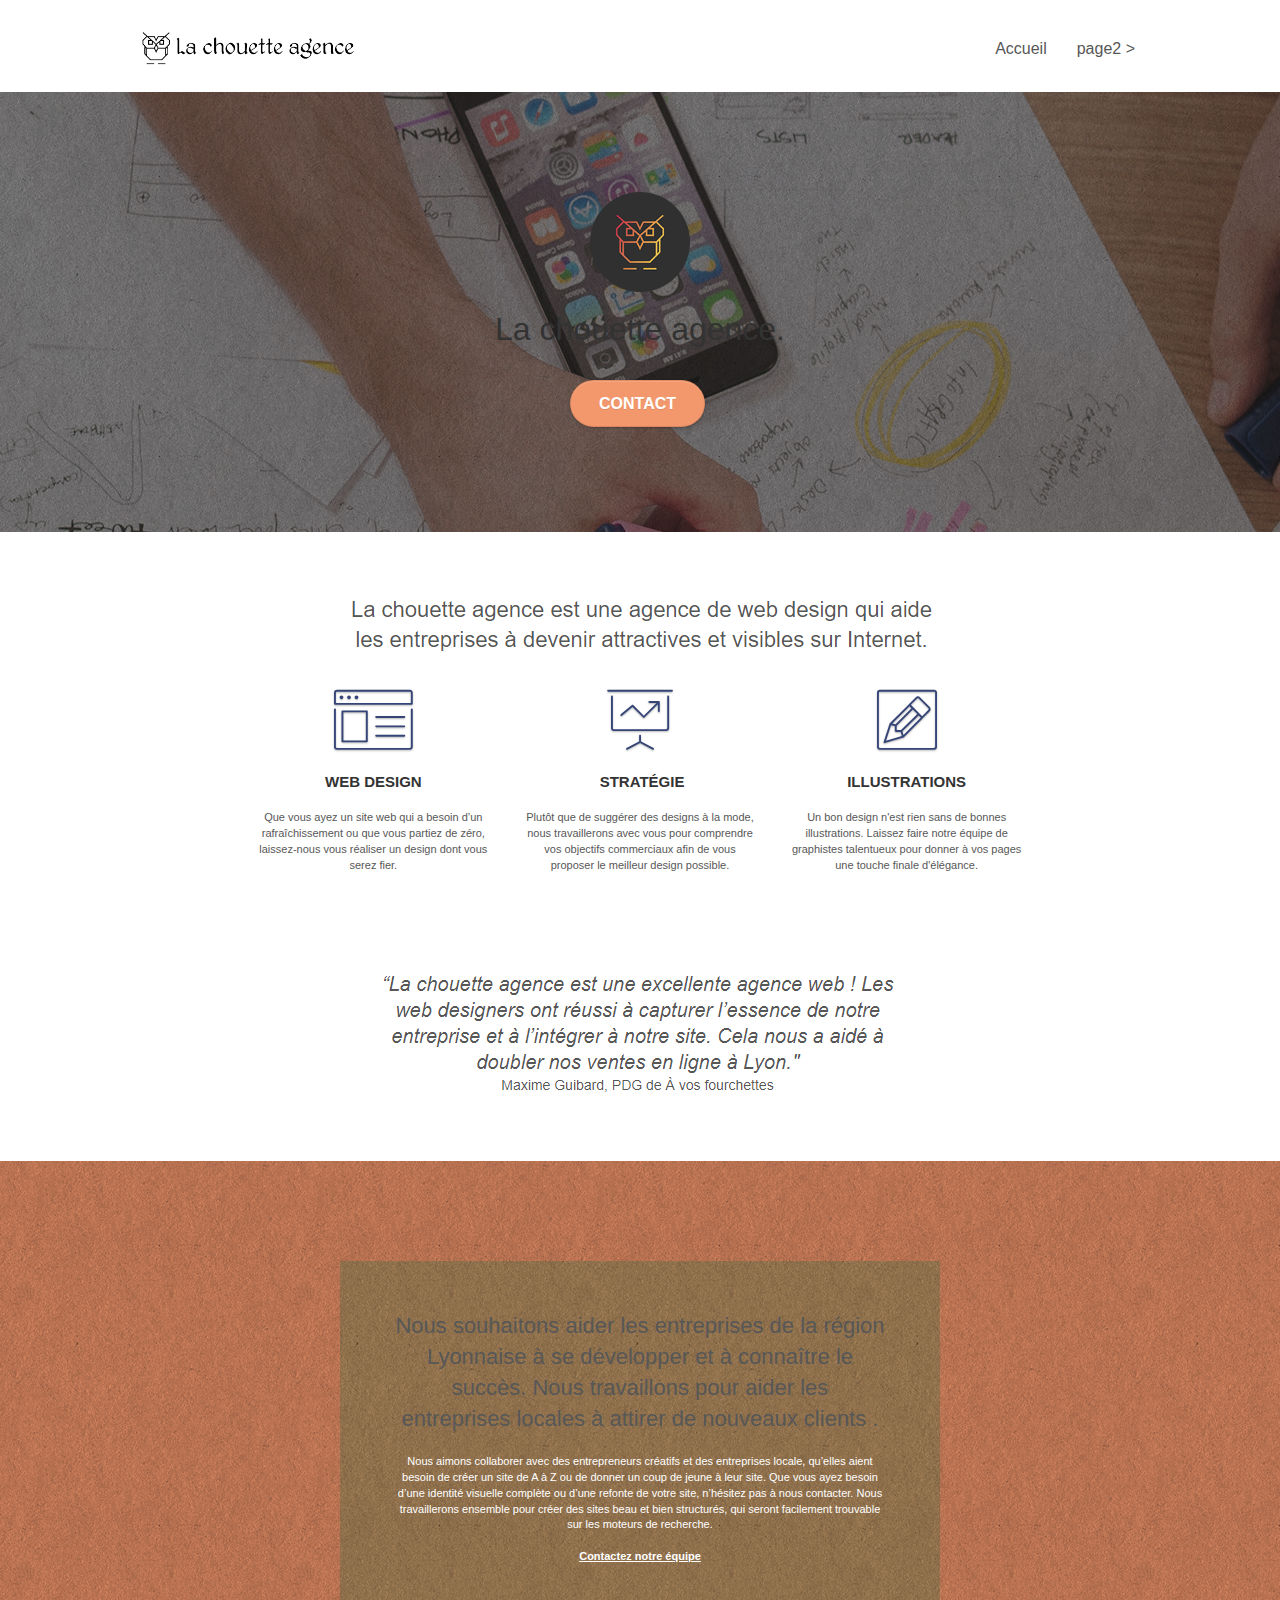
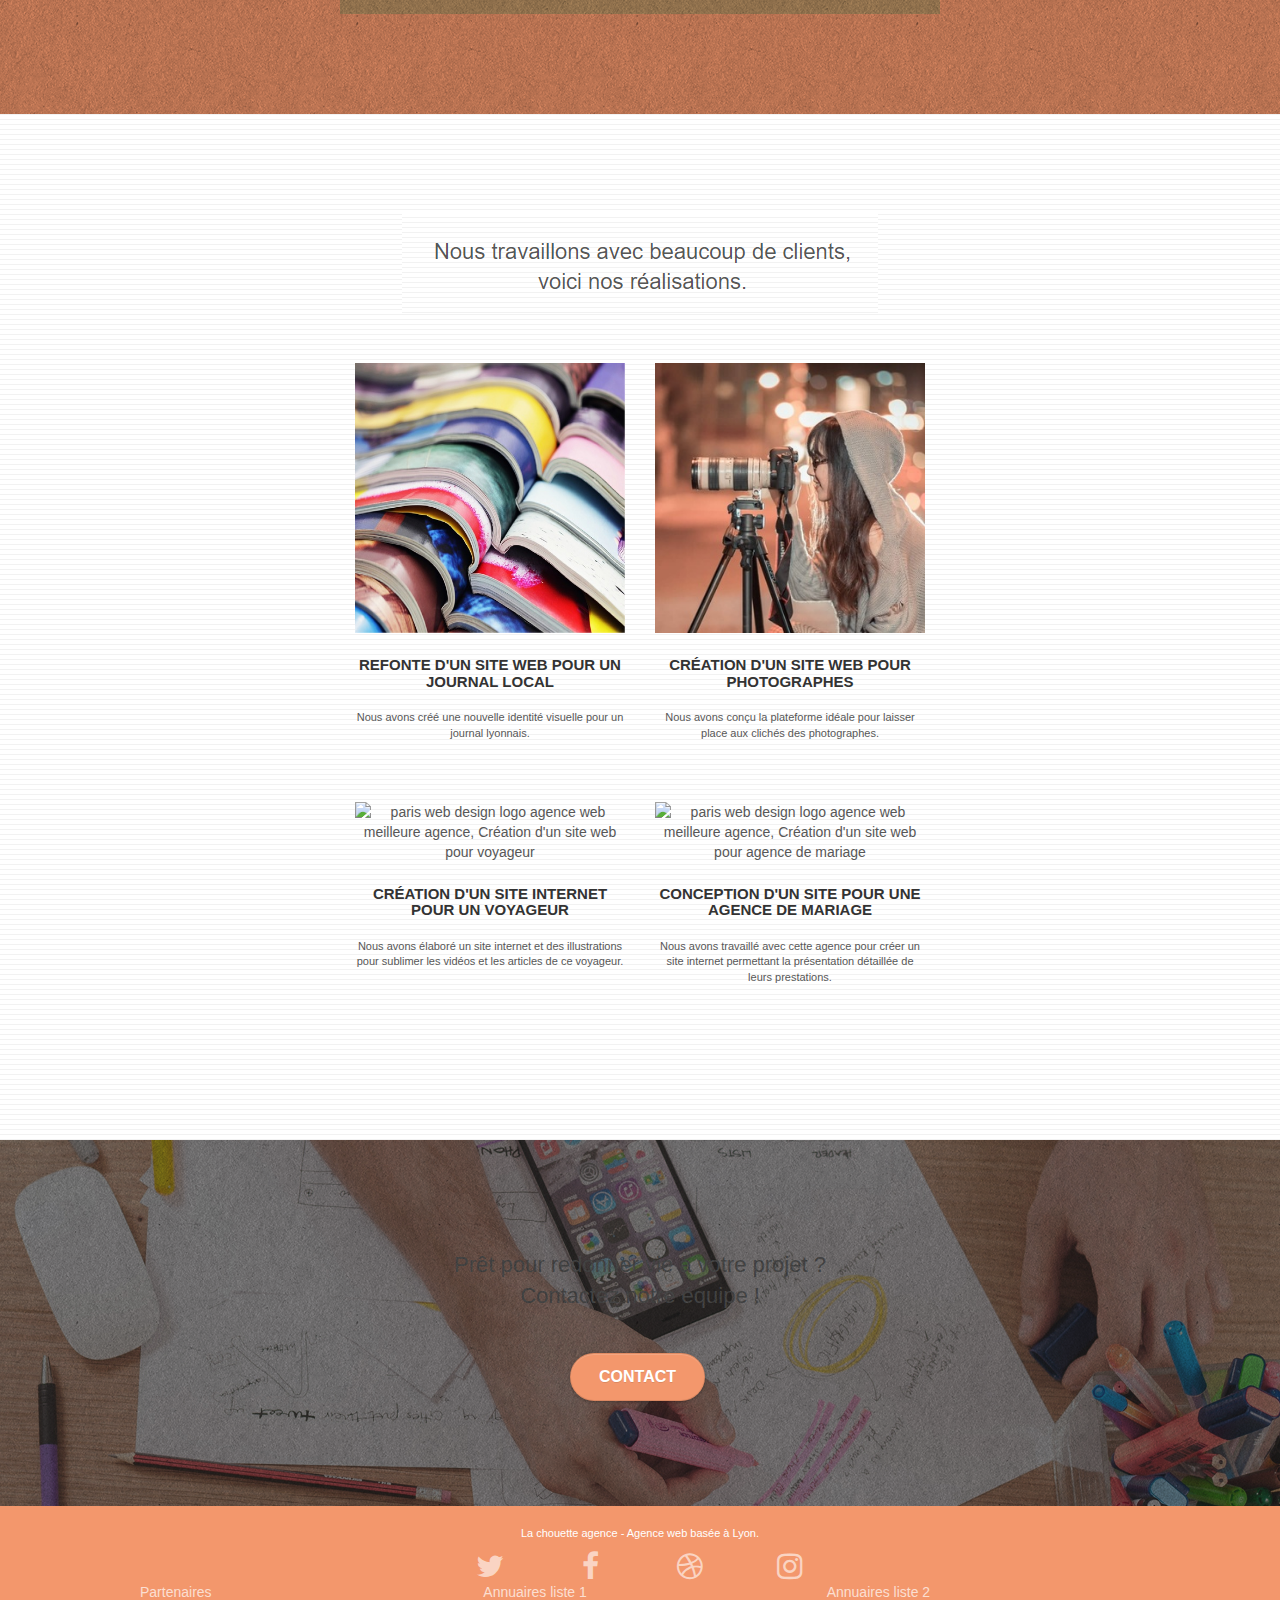
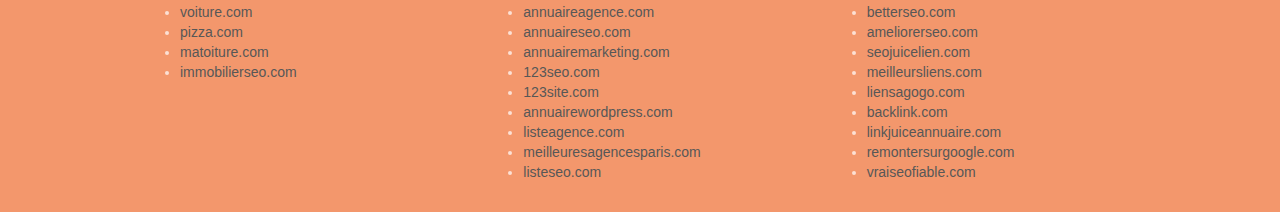
==== index.html @ 6f957371 "Renom. img portfolio" ====
<!DOCTYPE html>
<html lang="fr">
  <head>
    <meta charset="utf-8" />
    <meta name="description" content="" />
    <meta
      name="viewport"
      content="width=device-width, initial-scale=1.0, viewport-fit=cover"
    />
    <link rel="shortcut icon" type="image/png" href="favicon.jpg" />

    <link rel="stylesheet" type="text/css" href="./css/bootstrap.css" />
    <link rel="stylesheet" type="text/css" href="style.css" />
    <link rel="stylesheet" type="text/css" href="./css/font-awesome.css" />
    <link rel="stylesheet" type="text/css" href="./css/et-line.css" />

    <script src="./js/jquery-2.1.0.js"></script>
    <script src="./js/bootstrap.js"></script>
    <script src="./js/blocs.js"></script>
    <script src="./js/jquery.touchSwipe.js" defer></script>
    <script src="./js/gmaps.js"></script>

    <title>.</title>

    <!-- Analytics -->

    <!-- Analytics END -->
  </head>
  <body>
    <!-- Principal conteneur -->
    <div class="page-container">
      <!-- bloc-0 -->
      <div class="bloc bgc-white l-bloc" id="bloc-0">
        <div class="container bloc-sm">
          <nav class="navbar row">
            <div class="navbar-header">
              <a class="navbar-brand" href="index.html"
                ><img
                  src="img/la-chouette-agence.png"
                  alt="paris web design logo agence web meilleure agence"
                  height="40"
              /></a>
              <button
                id="nav-toggle"
                type="button"
                class="ui-navbar-toggle navbar-toggle"
                data-toggle="collapse"
                data-target=".navbar-1"
              >
                <span class="sr-only">Toggle navigation</span
                ><span class="icon-bar"></span><span class="icon-bar"></span
                ><span class="icon-bar"></span>
              </button>
            </div>
            <div class="collapse navbar-collapse navbar-1 special-dropdown-nav">
              <ul class="site-navigation nav navbar-nav">
                <li>
                  <a href="index.html">Accueil</a>
                </li>
                <li></li>
                <li>
                  <a href="page2.html">page2 &gt;</a>
                </li>
              </ul>
            </div>
          </nav>
        </div>
      </div>
      <!-- bloc-0 END -->

      <!-- bloc-1-presentation -->
      <div
        class="bloc bgc-dark-slate-blue bg-banniere d-bloc bg-t-edge bloc-bg-texture texture-paper b-parallax"
        id="bloc-1-hero"
      >
        <div class="container bloc-lg">
          <div class="row tight-width-whitespace">
            <div class="col-sm-12">
              <img
                src="img/logo.png"
                class="center-block image-resize-mode"
                width="100"
                alt="La chouette agence, agence web paris, création logo paris"
              />
              <h1 class="text-center hero-bloc-text tc-white">
                La chouette agence.
              </h1>
              <div class="text-center">
                <a
                  href="page2.html"
                  class="btn btn-lg btn-clean btn-rd cta-hero btn-atomic-tangerine"
                  id="cta-hero"
                  >Contact</a
                >
              </div>
            </div>
          </div>
        </div>
      </div>
      <!-- bloc-1-presentation END -->

      <!-- bloc-2-services -->
      <div class="bloc bgc-white l-bloc" id="bloc-2-services">
        <div class="container bloc-md">
          <div class="row">
            <div class="col-sm-12 text-center">
              <img
                alt="agence web, agence web paris, web design paris, stratégie web"
                src="img/title.png"
              />
            </div>
          </div>
          <div class="row voffset-lg med-width-whitespace">
            <div class="col-sm-4">
              <div class="text-center">
                <span
                  class="et-icon-browser sm-shadow icon-dark-slate-blue icons icon-lg"
                ></span>
              </div>
              <h3 class="mg-md text-center">Web design</h3>
              <p class="text-center">
                Que vous ayez un site web qui a besoin d&rsquo;un
                rafraîchissement ou que vous partiez de zéro, laissez-nous vous
                réaliser un design dont vous serez fier.
              </p>
            </div>
            <div class="col-sm-4">
              <div class="text-center">
                <span
                  class="et-icon-presentation sm-shadow icon-dark-slate-blue icons icon-lg"
                ></span>
              </div>
              <h3 class="mg-md text-center">&nbsp;Stratégie</h3>
              <p class="text-center">
                Plutôt que de suggérer des designs à la mode, nous travaillerons
                avec vous pour comprendre vos objectifs commerciaux afin de vous
                proposer le meilleur design possible.<br />
              </p>
            </div>
            <div class="col-sm-4">
              <div class="text-center">
                <span
                  class="et-icon-edit sm-shadow icon-dark-slate-blue icons icon-lg"
                ></span>
              </div>
              <h3 class="mg-md text-center">Illustrations</h3>
              <p class="text-center">
                Un bon design n'est rien sans de bonnes illustrations. Laissez
                faire notre équipe de graphistes talentueux pour donner à vos
                pages une touche finale d'élégance.
              </p>
            </div>
          </div>
          <div class="row voffset-lg voffset">
            <div class="col-xs-12 col-md-8 col-md-offset-2 text-center">
              <img
                alt="agence web, agence web paris, web design paris, stratégie web"
                src="img/citation.png"
              />
            </div>
          </div>
        </div>
      </div>
      <!-- bloc-2-services END -->

      <!-- bloc-3-what-i-do -->
      <div
        class="bloc tc-white bgc-atomic-tangerine bg-presentation d-bloc bloc-bg-texture texture-paper b-parallax"
        id="bloc-3-what-i-do"
      >
        <div class="container bloc-lg">
          <div class="row tight-width-whitespace black-background">
            <div class="col-sm-12">
              <h2 class="mg-md text-center tc-white">
                Nous souhaitons aider les entreprises de la région Lyonnaise à
                se développer et à connaître le succès. Nous travaillons pour
                aider les entreprises locales à attirer de nouveaux clients .<br />
              </h2>
              <p class="text-center white">
                Nous aimons collaborer avec des entrepreneurs créatifs et des
                entreprises locale, qu’elles aient besoin de créer un site de A
                à Z ou de donner un coup de jeune à leur site. Que vous ayez
                besoin d’une identité visuelle complète ou d’une refonte de
                votre site, n’hésitez pas à nous contacter. Nous travaillerons
                ensemble pour créer des sites beau et bien structurés, qui
                seront facilement trouvable sur les moteurs de recherche.
                <br /><br /><a class="ltc-white bold-link" href="page2.html"
                  >Contactez notre équipe</a
                ><br />
              </p>
            </div>
          </div>
        </div>
      </div>
      <!-- bloc-3-what-i-do END -->

      <!-- bloc-4-portfolio -->
      <div
        class="bloc bgc-white bg-lines-h2-bg bg-repeat l-bloc"
        id="bloc-4-portfolio"
      >
        <div class="container bloc-lg">
          <div class="row">
            <div class="col-sm-12 text-center">
              <img
                alt="agence web, agence web paris, web design paris, stratégie web"
                src="img/title2.png"
              />
            </div>
          </div>
          <div class="row tight-width-whitespace portfolio-row">
            <div class="col-sm-6">
              <a
                href="#"
                data-lightbox="img/1.jpg"
                data-gallery-id="gallery-1"
                data-caption="Refonte d'un site web pour un journal local"
                data-frame="snapshot-lb"
                ><img
                  src="img/1.jpg"
                  alt="paris web design logo agence web meilleure agence et refonte site web journal"
                  class="img-responsive portfolio-thumb"
              /></a>
              <h3 class="mg-md text-center">
                Refonte d'un site web pour un journal local
              </h3>
              <p class="text-center">
                Nous avons créé une nouvelle identité visuelle pour un journal
                lyonnais.
              </p>
            </div>
            <div class="col-sm-6">
              <a
                href="#"
                data-lightbox="img/2.jpg"
                data-gallery-id="gallery-1"
                data-caption="Création d'un site web pour photographes"
                data-frame="snapshot-lb"
                ><img
                  src="img/2.jpg"
                  class="img-responsive portfolio-thumb"
                  alt="paris web design logo agence web meilleure agence, Création d'un site web pour photographes"
              /></a>
              <h3 class="mg-md text-center">
                Création d'un site web pour photographes
              </h3>
              <p class="text-center">
                Nous avons conçu la plateforme idéale pour laisser place aux
                clichés des photographes.
              </p>
            </div>
          </div>
          <div class="row tight-width-whitespace portfolio-row">
            <div class="col-sm-6">
              <a
                href="#"
                data-lightbox="img/3.png"
                data-gallery-id="gallery-1"
                data-caption="Création d'un site internet pour un voyageur"
                data-frame="snapshot-lb"
                ><img
                  src="img/3.bmp"
                  class="img-responsive portfolio-thumb"
                  alt="paris web design logo agence web meilleure agence, Création d'un site web pour voyageur"
              /></a>
              <h3 class="mg-md text-center">
                Création d'un site internet pour un voyageur
              </h3>
              <p class="text-center">
                Nous avons élaboré un site internet et des illustrations pour
                sublimer les vidéos et les articles de ce voyageur.
              </p>
            </div>
            <div class="col-sm-6">
              <a
                href="#"
                data-lightbox="img/4.png"
                data-gallery-id="gallery-1"
                data-caption="Conception d'un site pour une agence de mariage"
                data-frame="snapshot-lb"
                ><img
                  src="img/4.bmp"
                  class="img-responsive portfolio-thumb"
                  alt="paris web design logo agence web meilleure agence, Création d'un site web pour agence de mariage"
              /></a>
              <h3 class="mg-md text-center">
                Conception d'un site pour une agence de mariage
              </h3>
              <p class="text-center">
                Nous avons travaillé avec cette agence pour créer un site
                internet permettant la présentation détaillée de leurs
                prestations.
              </p>
            </div>
          </div>
        </div>
      </div>
      <!-- bloc-4-portfolio END -->

      <!-- bloc-5-cta -->
      <div
        class="bloc bgc-dark-slate-blue bg-banniere d-bloc bloc-bg-texture texture-paper"
        id="bloc-5-cta"
      >
        <div class="container bloc-lg">
          <div class="row">
            <h2 class="mg-md text-center tc-white">
              Prêt pour redonner vie à votre projet ?<br />Contactez notre
              équipe !
            </h2>
            <div class="col-sm-12 text-center">
              <a
                href="page2.html"
                class="btn btn-atomic-tangerine btn-clean btn-rd btn-lg cta-hero"
                >Contact</a
              >
            </div>
          </div>
        </div>
      </div>
      <!-- bloc-5-cta END -->

      <!-- Footer - bloc-8 -->
      <div class="bloc bgc-atomic-tangerine d-bloc" id="bloc-8">
        <div class="container bloc-sm">
          <div class="row">
            <div class="col-sm-12">
              <p class="text-center white">
                La chouette agence - Agence web basée à Lyon.<br />
              </p>
              <div class="row row-no-gutters social">
                <div class="col-sm-3">
                  <div class="text-center">
                    <a class="social" href="index.html"
                      ><span class="fa fa-twitter icon-md"></span
                    ></a>
                  </div>
                </div>
                <div class="col-sm-3">
                  <div class="text-center">
                    <a class="social" href="index.html"
                      ><span class="fa fa-facebook icon-md"></span
                    ></a>
                  </div>
                </div>
                <div class="col-sm-3">
                  <div class="text-center">
                    <a class="social" href="index.html"
                      ><span class="fa fa-dribbble icon-md"></span
                    ></a>
                  </div>
                </div>
                <div class="col-sm-3">
                  <div class="text-center">
                    <a class="social" href="index.html"
                      ><span class="fa fa-instagram icon-md"></span
                    ></a>
                  </div>
                </div>
              </div>
              <div class="row">
                <div class="col-sm-4">
                  Partenaires
                  <ul>
                    <li><a href="voiture.com">voiture.com</a></li>
                    <li><a href="pizza.com">pizza.com</a></li>
                    <li><a href="matoiture.com">matoiture.com</a></li>
                    <li><a href="immobilierseo.com">immobilierseo.com</a></li>
                  </ul>
                </div>
                <div class="col-sm-4">
                  Annuaires liste 1
                  <ul>
                    <li><a href="annuaireagence.com">annuaireagence.com</a></li>
                    <li><a href="annuaireseo.com">annuaireseo.com</a></li>
                    <li>
                      <a href="annuairemarketing.com">annuairemarketing.com</a>
                    </li>
                    <li><a href="123seoture.com">123seo.com</a></li>
                    <li><a href="123site.com">123site.com</a></li>
                    <li>
                      <a href="annuairewordpress.com">annuairewordpress.com</a>
                    </li>
                    <li><a href="listeagence.com">listeagence.com</a></li>
                    <li>
                      <a href="meilleuresagencesparis.com"
                        >meilleuresagencesparis.com</a
                      >
                    </li>
                    <li><a href="listeseo.com">listeseo.com</a></li>
                  </ul>
                </div>
                <div class="col-sm-4">
                  Annuaires liste 2
                  <ul>
                    <li><a href="betterseo.com">betterseo.com</a></li>
                    <li><a href="ameliorerseo.com">ameliorerseo.com</a></li>
                    <li><a href="seojuicelien.com">seojuicelien.com</a></li>
                    <li><a href="meilleursliens.com">meilleursliens.com</a></li>
                    <li><a href="liensagogo.com">liensagogo.com</a></li>
                    <li><a href="backlink.com">backlink.com</a></li>
                    <li>
                      <a href="linkjuiceannuaire.com">linkjuiceannuaire.com</a>
                    </li>
                    <li>
                      <a href="remontersurgoogle.com">remontersurgoogle.com</a>
                    </li>
                    <li><a href="vraiseofiable.com">vraiseofiable.com</a></li>
                  </ul>
                </div>
              </div>
            </div>
          </div>
        </div>
      </div>
      <!-- Footer - bloc-8 END -->
    </div>
    <!-- Principal conteneur END -->
  </body>
</html>
---- style.css ----
body {
  margin: 0;
  padding: 0;
  background: #fff;
  overflow-x: hidden;
  -webkit-font-smoothing: antialiased;
  -moz-osx-font-smoothing: grayscale;
}

a,
button {
  transition: all 0.3s ease-in-out;
  outline: none !important;
}

a:hover {
  text-decoration: none;
  cursor: pointer;
}

#page-loading-blocs-notifaction {
  position: fixed;
  top: 0;
  bottom: 0;
  width: 100%;
  z-index: 100000;
  background: #ffffff url("img/pageload-spinner.gif") no-repeat center center;
}

.bloc {
  width: 100%;
  clear: both;
  background: 50% 50% no-repeat;
  padding: 0 50px;
  -webkit-background-size: cover;
  -moz-background-size: cover;
  -o-background-size: cover;
  background-size: cover;
  position: relative;
}

.bloc .container {
  padding-left: 0;
  padding-right: 0;
}

.bloc-lg {
  padding: 100px 50px;
}

.bloc-md {
  padding: 50px;
}

.bloc-sm {
  padding: 20px 50px;
}

.bg-center,
.bg-l-edge,
.bg-r-edge,
.bg-t-edge,
.bg-b-edge,
.bg-tl-edge,
.bg-bl-edge,
.bg-tr-edge,
.bg-br-edge,
.bg-repeat {
  -webkit-background-size: auto !important;
  -moz-background-size: auto !important;
  -o-background-size: auto !important;
  background-size: auto !important;
}

.bg-repeat {
  background: repeat;
}

.bg-t-edge {
  background: top no-repeat;
}

.bloc-bg-texture::before {
  content: "";
  background-size: 2px 2px;
  position: absolute;
  top: 0;
  bottom: 0;
  left: 0;
  right: 0;
}

.texture-paper::before {
  background: url("img/texture-paper.png");
  background-size: 280px 280px;
}

.b-parallax {
  background-attachment: fixed;
}

.d-bloc {
  color: rgba(255, 255, 255, 0.7);
}

.d-bloc button:hover {
  color: rgba(255, 255, 255, 0.9);
}

.d-bloc .icon-round,
.d-bloc .icon-square,
.d-bloc .icon-rounded,
.d-bloc .icon-semi-rounded-a,
.d-bloc .icon-semi-rounded-b {
  border-color: rgba(255, 255, 255, 0.9);
}

.d-bloc .divider-h span {
  border-color: rgba(255, 255, 255, 0.2);
}

.d-bloc .a-btn,
.d-bloc .navbar a,
.d-bloc .navbar-brand,
.d-bloc a .icon-sm,
.d-bloc a .icon-md,
.d-bloc a .icon-lg,
.d-bloc a .icon-xl,
.d-bloc h1 a,
.d-bloc h2 a,
.d-bloc h3 a,
.d-bloc h4 a,
.d-bloc h5 a,
.d-bloc h6 a,
.d-bloc p a {
  color: rgba(255, 255, 255, 0.6);
}

.d-bloc .a-btn:hover,
.d-bloc .navbar a:hover,
.d-bloc .navbar-brand:hover,
.d-bloc a:hover .icon-sm,
.d-bloc a:hover .icon-md,
.d-bloc a:hover .icon-lg,
.d-bloc a:hover .icon-xl,
.d-bloc h1 a:hover,
.d-bloc h2 a:hover,
.d-bloc h3 a:hover,
.d-bloc h4 a:hover,
.d-bloc h5 a:hover,
.d-bloc h6 a:hover,
.d-bloc p a:hover {
  color: rgba(255, 255, 255, 1);
}

.d-bloc .navbar-toggle .icon-bar {
  background: rgba(255, 255, 255, 1);
}

.d-bloc .btn-wire,
.d-bloc .btn-wire:hover {
  color: rgba(255, 255, 255, 1);
  border-color: rgba(255, 255, 255, 1);
}

.d-bloc .panel {
  color: rgba(0, 0, 0, 0.5);
}

.d-bloc .panel button:hover {
  color: rgba(0, 0, 0, 0.7);
}

.d-bloc .panel icon {
  border-color: rgba(0, 0, 0, 0.7);
}

.d-bloc .panel .divider-h span {
  border-color: rgba(0, 0, 0, 0.1);
}

.d-bloc .panel .a-btn {
  color: rgba(0, 0, 0, 0.6);
}

.d-bloc .panel .a-btn:hover {
  color: rgba(0, 0, 0, 1);
}

.d-bloc .panel .btn-wire,
.d-bloc .panel .btn-wire:hover {
  color: rgba(0, 0, 0, 0.7);
  border-color: rgba(0, 0, 0, 0.3);
}

.d-bloc .panel,
.l-bloc {
  color: rgba(0, 0, 0, 0.5);
}

.d-bloc .panel button:hover,
.l-bloc button:hover {
  color: rgba(0, 0, 0, 0.7);
}

.l-bloc .icon-round,
.l-bloc .icon-square,
.l-bloc .icon-rounded,
.l-bloc .icon-semi-rounded-a,
.l-bloc .icon-semi-rounded-b {
  border-color: rgba(0, 0, 0, 0.7);
}

.d-bloc .panel .divider-h span,
.l-bloc .divider-h span {
  border-color: rgba(0, 0, 0, 0.1);
}

.d-bloc .panel .a-btn,
.l-bloc .a-btn,
.l-bloc .navbar a,
.l-bloc .navbar-brand,
.l-bloc a .icon-sm,
.l-bloc a .icon-md,
.l-bloc a .icon-lg,
.l-bloc a .icon-xl,
.l-bloc h1 a,
.l-bloc h2 a,
.l-bloc h3 a,
.l-bloc h4 a,
.l-bloc h5 a,
.l-bloc h6 a,
.l-bloc p a {
  color: rgba(0, 0, 0, 0.6);
}

.d-bloc .panel .a-btn:hover,
.l-bloc .a-btn:hover,
.l-bloc .navbar a:hover,
.l-bloc .navbar-brand:hover,
.l-bloc a:hover .icon-sm,
.l-bloc a:hover .icon-md,
.l-bloc a:hover .icon-lg,
.l-bloc a:hover .icon-xl,
.l-bloc h1 a:hover,
.l-bloc h2 a:hover,
.l-bloc h3 a:hover,
.l-bloc h4 a:hover,
.l-bloc h5 a:hover,
.l-bloc h6 a:hover,
.l-bloc p a:hover {
  color: rgba(0, 0, 0, 1);
}

.l-bloc .navbar-toggle .icon-bar {
  color: rgba(0, 0, 0, 0.6);
}

.d-bloc .panel .btn-wire,
.d-bloc .panel .btn-wire:hover,
.l-bloc .btn-wire,
.l-bloc .btn-wire:hover {
  color: rgba(0, 0, 0, 0.7);
  border-color: rgba(0, 0, 0, 0.3);
}

.voffset {
  margin-top: 30px;
}

.voffset-lg {
  margin-top: 80px;
}

.row-no-gutters {
  margin-right: 0;
  margin-left: 0;
}

.row.row-no-gutters > [class^="col-"],
.row.row-no-gutters > [class*=" col-"] {
  padding-right: 0;
  padding-left: 0;
}

#bloc-1-hero h1 {
  font-size: 32px;
}

.navbar {
  margin-bottom: 0;
  z-index: 1;
}

.navbar-brand {
  height: auto;
  padding: 3px 15px;
  font-size: 25px;
  font-weight: normal;
  font-weight: 600;
  line-height: 44px;
}

.navbar-brand img {
  max-height: 200px;
  margin: 0 5px 0 0;
  display: inline;
}

.navbar-brand img[src$="svg"] {
  min-width: 100px;
}

.nav-center .navbar-brand img {
  margin: 0;
}

.navbar .nav {
  padding-top: 2px;
  margin-right: -16px;
  float: right;
  z-index: 1;
}

.nav > li {
  float: left;
  margin-top: 4px;
  font-size: 16px;
}

.navbar-nav .open .dropdown-menu > li > a {
  text-align: inherit;
}

.nav > li a:hover,
.nav > li a:focus {
  background: transparent;
}

.navbar-toggle {
  margin: 10px 10px 0 0;
  border: 0px;
}

.navbar-toggle:hover {
  background: transparent !important;
}

.navbar-toggle .icon-bar {
  background-color: rgba(0, 0, 0, 0.5);
  width: 26px;
}

.nav-invert .navbar .nav {
  float: left;
}

.nav-invert .navbar-header,
.nav-invert .navbar-brand {
  float: right;
  position: relative;
  z-index: 2;
}

@media (min-width: 768px) {
  .site-navigation {
    position: absolute;
    top: 50%;
    right: 20px;
    transform: translate(0, -50%);
    -webkit-transform: translateY(-50%);
  }
  .nav > li .dropdown-menu a,
  .nav > li .dropdown-menu a:hover {
    color: #484848;
  }
  .nav-invert .site-navigation {
    left: 0;
    right: 0;
  }
  .nav-center {
    text-align: center;
  }
  .nav-center .navbar-header {
    width: 100%;
  }
  .nav-center .navbar-header,
  .nav-center .navbar-brand,
  .nav-center .nav > li {
    float: none;
    display: inline-block;
  }
  .nav-center .site-navigation {
    position: relative;
    width: 100%;
    right: 0;
    margin-right: 0px;
    margin-top: 20px;
  }
  .nav-center.mini-nav .navbar-toggle {
    float: none;
    margin: 10px auto 0;
  }
}

.nav > li > .dropdown a {
  background: none !important;
  display: block;
  padding: 14px 15px;
}

nav .caret {
  margin: 0 5px;
}

.dropdown-menu .dropdown-menu {
  top: -8px;
  left: 100%;
}

.dropdown-menu .dropmenu-flow-right {
  top: 100%;
  left: 0;
  margin-left: -1px;
  border-top-left-radius: 0;
  border-top-right-radius: 0;
}

.dropdown-menu .dropdown span {
  border: 4px solid black;
  border-top-color: transparent;
  border-right-color: transparent;
  border-bottom-color: transparent;
  margin: 6px -5px 0 0 !important;
  float: right;
}

.mg-md {
  margin-top: 10px;
  margin-bottom: 20px;
}

.mg-lg {
  margin-top: 10px;
  margin-bottom: 40px;
}

.btn {
  margin: 0 5px 5px 0;
}

.btn.pull-right {
  margin: 0 0 5px 5px;
}

.btn-d,
.btn-d:hover,
.btn-d:focus {
  color: #fff;
  background: rgba(0, 0, 0, 0.3);
}

button {
  outline: none !important;
}

.btn-rd {
  border-radius: 40px;
}

.btn-clean {
  border: 1px solid rgba(0, 0, 0, 0.08);
  border-bottom-color: rgba(0, 0, 0, 0.1);
  text-shadow: 0 1px 0 rgba(0, 0, 1, 0.1);
  box-shadow: 0 1px 3px rgba(0, 0, 1, 0.25),
    inset 0 1px 0 0 rgba(255, 255, 255, 0.15);
}

.icon-md {
  font-size: 30px !important;
}

.icon-lg {
  font-size: 60px !important;
}

.sm-shadow {
  text-shadow: 0 1px 2px rgba(0, 0, 0, 0.3);
}

.panel-sq,
.panel-sq .panel-heading,
.panel-sq .panel-footer {
  border-radius: 0;
}

.panel-rd {
  border-radius: 30px;
}

.panel-rd .panel-heading {
  border-radius: 29px 29px 0 0;
}

.panel-rd .panel-footer {
  border-radius: 0 0 29px 29px;
}

.form-control {
  border-color: rgba(0, 0, 0, 0.1);
  box-shadow: none;
}

.scrollToTop {
  width: 40px;
  height: 40px;
  position: fixed;
  bottom: 20px;
  right: 20px;
  opacity: 0;
  z-index: 500;
  transition: all 0.3s ease-in-out;
}

.scrollToTop span {
  margin-top: 6px;
}

.showScrollTop {
  font-size: 14px;
  opacity: 1;
}

a[data-lightbox] {
  position: relative;
  display: block;
  text-align: center;
}

a[data-lightbox]:hover::before {
  content: "+";
  font-family: "HelveticaNeue-Light", "Helvetica Neue Light", "Helvetica Neue",
    Helvetica, Arial;
  font-size: 32px;
  width: 50px;
  height: 50px;
  margin-left: -25px;
  border-radius: 50%;
  background: rgba(0, 0, 0, 0.6);
  color: #fff;
  font-weight: 100;
  z-index: 1;
  position: absolute;
  top: 50%;
  transform: translateY(-50%);
  -webkit-transform: translateY(-50%);
}

a[data-lightbox]:hover img {
  opacity: 0.6;
  -webkit-animation-fill-mode: none;
  animation-fill-mode: none;
}

#lightbox-modal {
  display: flex;
  align-items: center;
}

#lightbox-modal .modal-dialog {
  width: 90%;
  max-width: 900px;
  margin: 0 auto 0;
}

#lightbox-modal .modal-dialog img {
  max-height: 90vh;
  margin: 0 auto;
}

.lightbox-caption {
  padding: 20px;
  color: #fff;
  background: rgba(0, 0, 0, 0.5);
  position: absolute;
  left: 15px;
  right: 15px;
  bottom: 5px;
}

.close-lightbox {
  color: #fff;
  font-size: 30px;
  position: absolute;
  top: 20px;
  right: 20px;
  z-index: 20;
  background: rgba(0, 0, 0, 0.5);
  border: none;
  line-height: 30px;
  padding: 0 9px 5px;
  opacity: 0.3;
}

.close-lightbox:hover,
.next-lightbox:hover,
.prev-lightbox:hover {
  opacity: 1;
  color: #fff;
}

.next-lightbox,
.prev-lightbox {
  font-size: 20px;
  color: rgba(255, 255, 255, 0.9);
  background: rgba(0, 0, 0, 0.5);
  transition: all 0.2s ease-in-out;
  position: absolute;
  top: 45%;
  z-index: 1;
  opacity: 0.4;
}

.next-lightbox {
  padding: 6px 8px 1px 13px;
  right: 25px;
}

.prev-lightbox {
  padding: 6px 13px 1px 10px;
  left: 25px;
}

.snapshot-lb .modal-body {
  padding-bottom: 45px;
}

.snapshot-lb .lightbox-caption {
  padding: 0;
  color: rgba(0, 0, 0, 0.5);
  background: none;
}

h1,
h2,
h3,
h4,
h5,
h6,
p,
label,
.btn,
a {
  font-family: "helvetica";
  font-weight: 400;
  color: #575757 !important;
}

.container {
  max-width: 1000px;
}

.hero-bloc-text {
  font-size: 38px;
}

.hero-bloc-text-sub {
  font-size: 36px;
}

.statement-bloc-text {
  line-height: 26px;
  font-style: italic;
  font-size: 20px;
  text-align: center;
  font-weight: lighter;
  max-width: 520px;
  margin: auto auto auto auto;
}

p {
  font-size: 11px;
}

.tight-width-whitespace {
  max-width: 600px;
  margin: auto auto auto auto;
}

.h1 {
  font-size: 20px;
  font-family: "Open Sans";
}

.cta-hero {
  margin-top: 22px;
  color: #ffffff !important;
  text-transform: uppercase;
  padding: 12px 28px 12px 28px;
  font-size: 16px;
  font-weight: 700;
}

.social {
  max-width: 400px;
  margin: auto auto auto auto;
}

h2 {
  font-size: 22px;
  line-height: 1.4em;
}

h3 {
  font-size: 15px;
  text-transform: uppercase;
  font-weight: 700;
  color: #333333 !important;
}

.med-width-whitespace {
  max-width: 800px;
  margin: auto auto auto auto;
  box-shadow: 0px 0px 0px #000000;
}

h1 {
  color: #333333 !important;
}

h4 {
  color: #333333 !important;
}

.icons {
  margin-bottom: 14px;
  margin-top: 24px;
}

.white {
  color: #ffffff !important;
}

.portfolio-thumb {
  margin-bottom: 24px;
}

.portfolio-row {
  margin-bottom: 44px;
  margin-top: 50px;
}

.avatar {
  box-shadow: 0px 4px 9px rgba(0, 0, 0, 0.3);
}

.black-background {
  background-color: rgba(165, 147, 99, 0.7);
  padding: 40px 40px 40px 40px;
}

.bold-link {
  font-weight: 900;
  text-decoration: underline !important;
}

.bgc-white {
  background-color: #ffffff;
}

.bgc-dark-slate-blue {
  background-color: #364577;
}

.bgc-atomic-tangerine {
  background-color: #f3976c;
}

.btn-atomic-tangerine {
  background: #f3976c;
  color: #ffffff !important;
}

.btn-atomic-tangerine:hover {
  background: #c27956 !important;
  color: #ffffff !important;
}

.ltc-white {
  color: #ffffff !important;
}

.ltc-white:hover {
  color: #cccccc !important;
}

.ltc-atomic-tangerine {
  color: #f3976c !important;
}

.ltc-atomic-tangerine:hover {
  color: #c27956 !important;
}

.icon-dark-slate-blue {
  color: #364577 !important;
  border-color: #364577 !important;
}

.bg-dots-bg {
  background-image: url("img/dots-bg.png");
}

.bg-lines-h2-bg {
  background-image: url("img/lines-h2-bg.png");
}

.bg-banniere {
  background-image: url("img/la-chouette-agence-banniere.jpg");
}

.bg-presentation {
  background-image: url("img/image-de-presentation.bmp");
}

@media (max-width: 1024px) {
  .bloc {
    padding-left: 20px;
    padding-right: 20px;
  }
  .bloc.full-width-bloc,
  .bloc-tile-2.full-width-bloc .container,
  .bloc-tile-3.full-width-bloc .container,
  .bloc-tile-4.full-width-bloc .container {
    padding-left: 0;
    padding-right: 0;
  }
}

@media (max-width: 992px) and (min-width: 768px) {
  .navbar .nav {
    max-width: 80%;
  }
  .nav-center.navbar .nav {
    max-width: 100%;
  }
}

@media only screen and (min-device-width: 768px) and (max-device-width: 1024px) and (orientation: landscape) {
  .b-parallax {
    background-attachment: scroll;
  }
}

@media only screen and (min-device-width: 1024px) and (max-device-width: 1366px) and (-webkit-min-device-pixel-ratio: 1.5) {
  .b-parallax {
    background-attachment: scroll;
  }
}

@media (max-width: 991px) {
  .container {
    width: 100%;
  }
  .b-parallax {
    background-attachment: scroll;
  }
  .page-container,
  #hero-bloc {
    overflow-x: hidden;
    position: relative;
  }
  .bloc {
    padding-left: constant(safe-area-inset-left);
    padding-right: constant(safe-area-inset-right);
  }
  .bloc-group,
  .bloc-group .bloc {
    display: block;
    width: 100%;
  }
  .bloc-fill-screen .fill-bloc-top-edge,
  .bloc-fill-screen .fill-bloc-bottom-edge {
    padding: 0 20px;
    padding-left: constant(safe-area-inset-left);
    padding-right: constant(safe-area-inset-right);
  }
}

@media (max-width: 767px) {
  .page-container {
    overflow-x: hidden;
    position: relative;
  }
  h1,
  h2,
  h3,
  h4,
  h5,
  h6,
  p,
  #disqus_thread {
    padding-left: 10px !important;
    padding-right: 10px !important;
  }
  .b-parallax {
    background-attachment: scroll;
  }
  .navbar .nav {
    padding-top: 0;
    border-top: 1px solid rgba(0, 0, 0, 0.2);
    float: none !important;
  }
  .navbar.row {
    margin-left: 0;
    margin-right: 0;
  }
  .site-navigation {
    position: inherit;
    transform: none;
    -webkit-transform: none;
    -ms-transform: none;
  }
  .nav > li {
    margin-top: 0;
    border-bottom: 1px solid rgba(0, 0, 0, 0.1);
    background: rgba(0, 0, 0, 0.05);
    text-align: left;
    padding-left: 15px;
    width: 100%;
  }
  .nav > li:hover {
    background: rgba(0, 0, 0, 0.08);
  }
  .dropdown .dropdown a .caret {
    float: none;
    margin: 5px 0 0 10px !important;
    border: 4px solid black;
    border-bottom-color: transparent;
    border-right-color: transparent;
    border-left-color: transparent;
  }
  #hero-bloc .navbar .nav {
    background: rgba(0, 0, 0, 0.8);
  }
  #hero-bloc .navbar .nav a {
    color: rgba(255, 255, 255, 0.6);
  }
  .hero {
    padding: 50px 0;
  }
  .hero-nav {
    left: -1px;
    right: -1px;
  }
  .navbar-collapse {
    padding: 0;
    overflow-x: hidden;
    -webkit-box-shadow: none;
    box-shadow: none;
  }
  .navbar-brand img {
    max-height: 40px;
    width: auto;
  }
  .nav-invert .navbar-header {
    float: none;
    width: 100%;
  }
  .nav-invert .navbar-toggle {
    float: left;
    margin-left: 10px;
  }
  .bloc {
    padding-left: 0;
    padding-right: 0;
  }
  .bloc-xxl,
  .bloc-xl,
  .bloc-lg {
    padding: 40px 0;
  }
  .bloc-sm,
  .bloc-md {
    padding-left: 0;
    padding-right: 0;
  }
  .bloc-tile-2 .container,
  .bloc-tile-3 .container,
  .bloc-tile-4 .container,
  .bloc-fill-screen .fill-bloc-top-edge,
  .bloc-fill-screen .fill-bloc-bottom-edge {
    padding-left: 0;
    padding-right: 0;
  }
  .a-block {
    padding: 0 10px;
  }
  .btn-dwn {
    display: none;
  }
  .voffset {
    margin-top: 5px;
  }
  .voffset-md {
    margin-top: 20px;
  }
  .voffset-lg {
    margin-top: 30px;
  }
  form {
    padding: 5px;
  }
  .close-lightbox {
    display: inline-block;
  }
  .blocsapp-device-iphone5 {
    background-size: 216px 425px;
    padding-top: 60px;
    width: 216px;
    height: 425px;
  }
  .blocsapp-device-iphone5 img {
    width: 180px;
    height: 320px;
  }
}

@media (max-width: 400px) {
  .bloc {
    padding-left: 0;
    padding-right: 0;
  }
}

@media (max-width: 767px) {
  .bloc-mob-center-text {
    text-align: center;
  }
}
---- css/et-line.css ----
@font-face {
    font-family: et-line;
    src: url(../fonts/et-line.eot);
    src: url(../fonts/et-line.eot?#iefix) format('embedded-opentype'), url(../fonts/et-line.woff) format('woff'), url(../fonts/et-line.ttf) format('truetype'), url(../fonts/et-line.svg#et-line) format('svg');
    font-weight: 400;
    font-style: normal
}

.et-icon-adjustments,
.et-icon-alarmclock,
.et-icon-anchor,
.et-icon-aperture,
.et-icon-attachment,
.et-icon-bargraph,
.et-icon-basket,
.et-icon-beaker,
.et-icon-bike,
.et-icon-book-open,
.et-icon-briefcase,
.et-icon-browser,
.et-icon-calendar,
.et-icon-camera,
.et-icon-caution,
.et-icon-chat,
.et-icon-circle-compass,
.et-icon-clipboard,
.et-icon-clock,
.et-icon-cloud,
.et-icon-compass,
.et-icon-desktop,
.et-icon-dial,
.et-icon-document,
.et-icon-documents,
.et-icon-download,
.et-icon-dribbble,
.et-icon-edit,
.et-icon-envelope,
.et-icon-expand,
.et-icon-facebook,
.et-icon-flag,
.et-icon-focus,
.et-icon-gears,
.et-icon-genius,
.et-icon-gift,
.et-icon-global,
.et-icon-globe,
.et-icon-googleplus,
.et-icon-grid,
.et-icon-happy,
.et-icon-hazardous,
.et-icon-heart,
.et-icon-hotairballoon,
.et-icon-hourglass,
.et-icon-key,
.et-icon-laptop,
.et-icon-layers,
.et-icon-lifesaver,
.et-icon-lightbulb,
.et-icon-linegraph,
.et-icon-linkedin,
.et-icon-lock,
.et-icon-magnifying-glass,
.et-icon-map,
.et-icon-map-pin,
.et-icon-megaphone,
.et-icon-mic,
.et-icon-mobile,
.et-icon-newspaper,
.et-icon-notebook,
.et-icon-paintbrush,
.et-icon-paperclip,
.et-icon-pencil,
.et-icon-phone,
.et-icon-picture,
.et-icon-pictures,
.et-icon-piechart,
.et-icon-presentation,
.et-icon-pricetags,
.et-icon-printer,
.et-icon-profile-female,
.et-icon-profile-male,
.et-icon-puzzle,
.et-icon-quote,
.et-icon-recycle,
.et-icon-refresh,
.et-icon-ribbon,
.et-icon-rss,
.et-icon-sad,
.et-icon-scissors,
.et-icon-scope,
.et-icon-search,
.et-icon-shield,
.et-icon-speedometer,
.et-icon-strategy,
.et-icon-streetsign,
.et-icon-tablet,
.et-icon-target,
.et-icon-telescope,
.et-icon-toolbox,
.et-icon-tools,
.et-icon-tools-2,
.et-icon-trophy,
.et-icon-tumblr,
.et-icon-twitter,
.et-icon-upload,
.et-icon-video,
.et-icon-wallet,
.et-icon-wine {
    font-family: et-line;
    speak: none;
    font-style: normal;
    font-weight: 400;
    font-variant: normal;
    text-transform: none;
    line-height: 1;
    -webkit-font-smoothing: antialiased;
    -moz-osx-font-smoothing: grayscale;
    display: inline-block
}

.et-icon-mobile:before {
    content: "\e000"
}

.et-icon-laptop:before {
    content: "\e001"
}

.et-icon-desktop:before {
    content: "\e002"
}

.et-icon-tablet:before {
    content: "\e003"
}

.et-icon-phone:before {
    content: "\e004"
}

.et-icon-document:before {
    content: "\e005"
}

.et-icon-documents:before {
    content: "\e006"
}

.et-icon-search:before {
    content: "\e007"
}

.et-icon-clipboard:before {
    content: "\e008"
}

.et-icon-newspaper:before {
    content: "\e009"
}

.et-icon-notebook:before {
    content: "\e00a"
}

.et-icon-book-open:before {
    content: "\e00b"
}

.et-icon-browser:before {
    content: "\e00c"
}

.et-icon-calendar:before {
    content: "\e00d"
}

.et-icon-presentation:before {
    content: "\e00e"
}

.et-icon-picture:before {
    content: "\e00f"
}

.et-icon-pictures:before {
    content: "\e010"
}

.et-icon-video:before {
    content: "\e011"
}

.et-icon-camera:before {
    content: "\e012"
}

.et-icon-printer:before {
    content: "\e013"
}

.et-icon-toolbox:before {
    content: "\e014"
}

.et-icon-briefcase:before {
    content: "\e015"
}

.et-icon-wallet:before {
    content: "\e016"
}

.et-icon-gift:before {
    content: "\e017"
}

.et-icon-bargraph:before {
    content: "\e018"
}

.et-icon-grid:before {
    content: "\e019"
}

.et-icon-expand:before {
    content: "\e01a"
}

.et-icon-focus:before {
    content: "\e01b"
}

.et-icon-edit:before {
    content: "\e01c"
}

.et-icon-adjustments:before {
    content: "\e01d"
}

.et-icon-ribbon:before {
    content: "\e01e"
}

.et-icon-hourglass:before {
    content: "\e01f"
}

.et-icon-lock:before {
    content: "\e020"
}

.et-icon-megaphone:before {
    content: "\e021"
}

.et-icon-shield:before {
    content: "\e022"
}

.et-icon-trophy:before {
    content: "\e023"
}

.et-icon-flag:before {
    content: "\e024"
}

.et-icon-map:before {
    content: "\e025"
}

.et-icon-puzzle:before {
    content: "\e026"
}

.et-icon-basket:before {
    content: "\e027"
}

.et-icon-envelope:before {
    content: "\e028"
}

.et-icon-streetsign:before {
    content: "\e029"
}

.et-icon-telescope:before {
    content: "\e02a"
}

.et-icon-gears:before {
    content: "\e02b"
}

.et-icon-key:before {
    content: "\e02c"
}

.et-icon-paperclip:before {
    content: "\e02d"
}

.et-icon-attachment:before {
    content: "\e02e"
}

.et-icon-pricetags:before {
    content: "\e02f"
}

.et-icon-lightbulb:before {
    content: "\e030"
}

.et-icon-layers:before {
    content: "\e031"
}

.et-icon-pencil:before {
    content: "\e032"
}

.et-icon-tools:before {
    content: "\e033"
}

.et-icon-tools-2:before {
    content: "\e034"
}

.et-icon-scissors:before {
    content: "\e035"
}

.et-icon-paintbrush:before {
    content: "\e036"
}

.et-icon-magnifying-glass:before {
    content: "\e037"
}

.et-icon-circle-compass:before {
    content: "\e038"
}

.et-icon-linegraph:before {
    content: "\e039"
}

.et-icon-mic:before {
    content: "\e03a"
}

.et-icon-strategy:before {
    content: "\e03b"
}

.et-icon-beaker:before {
    content: "\e03c"
}

.et-icon-caution:before {
    content: "\e03d"
}

.et-icon-recycle:before {
    content: "\e03e"
}

.et-icon-anchor:before {
    content: "\e03f"
}

.et-icon-profile-male:before {
    content: "\e040"
}

.et-icon-profile-female:before {
    content: "\e041"
}

.et-icon-bike:before {
    content: "\e042"
}

.et-icon-wine:before {
    content: "\e043"
}

.et-icon-hotairballoon:before {
    content: "\e044"
}

.et-icon-globe:before {
    content: "\e045"
}

.et-icon-genius:before {
    content: "\e046"
}

.et-icon-map-pin:before {
    content: "\e047"
}

.et-icon-dial:before {
    content: "\e048"
}

.et-icon-chat:before {
    content: "\e049"
}

.et-icon-heart:before {
    content: "\e04a"
}

.et-icon-cloud:before {
    content: "\e04b"
}

.et-icon-upload:before {
    content: "\e04c"
}

.et-icon-download:before {
    content: "\e04d"
}

.et-icon-target:before {
    content: "\e04e"
}

.et-icon-hazardous:before {
    content: "\e04f"
}

.et-icon-piechart:before {
    content: "\e050"
}

.et-icon-speedometer:before {
    content: "\e051"
}

.et-icon-global:before {
    content: "\e052"
}

.et-icon-compass:before {
    content: "\e053"
}

.et-icon-lifesaver:before {
    content: "\e054"
}

.et-icon-clock:before {
    content: "\e055"
}

.et-icon-aperture:before {
    content: "\e056"
}

.et-icon-quote:before {
    content: "\e057"
}

.et-icon-scope:before {
    content: "\e058"
}

.et-icon-alarmclock:before {
    content: "\e059"
}

.et-icon-refresh:before {
    content: "\e05a"
}

.et-icon-happy:before {
    content: "\e05b"
}

.et-icon-sad:before {
    content: "\e05c"
}

.et-icon-facebook:before {
    content: "\e05d"
}

.et-icon-twitter:before {
    content: "\e05e"
}

.et-icon-googleplus:before {
    content: "\e05f"
}

.et-icon-rss:before {
    content: "\e060"
}

.et-icon-tumblr:before {
    content: "\e061"
}

.et-icon-linkedin:before {
    content: "\e062"
}

.et-icon-dribbble:before {
    content: "\e063"
}
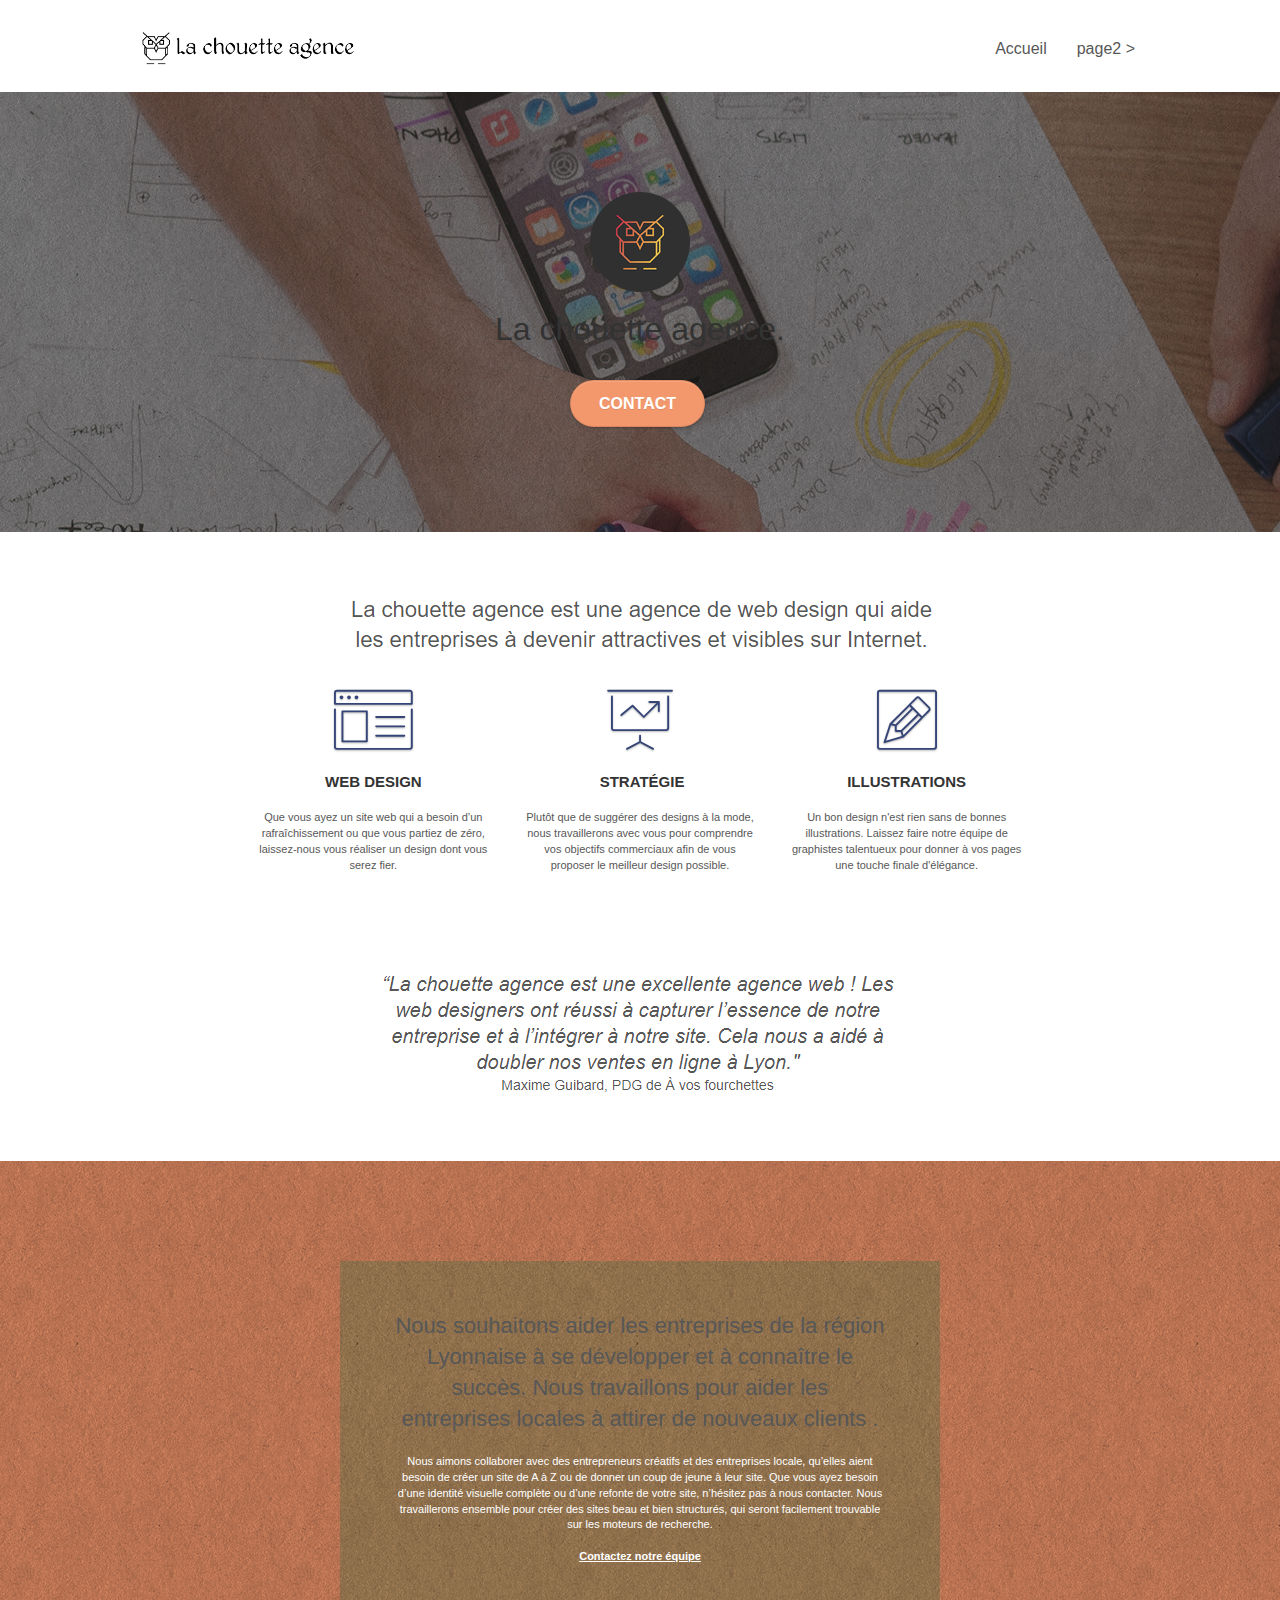
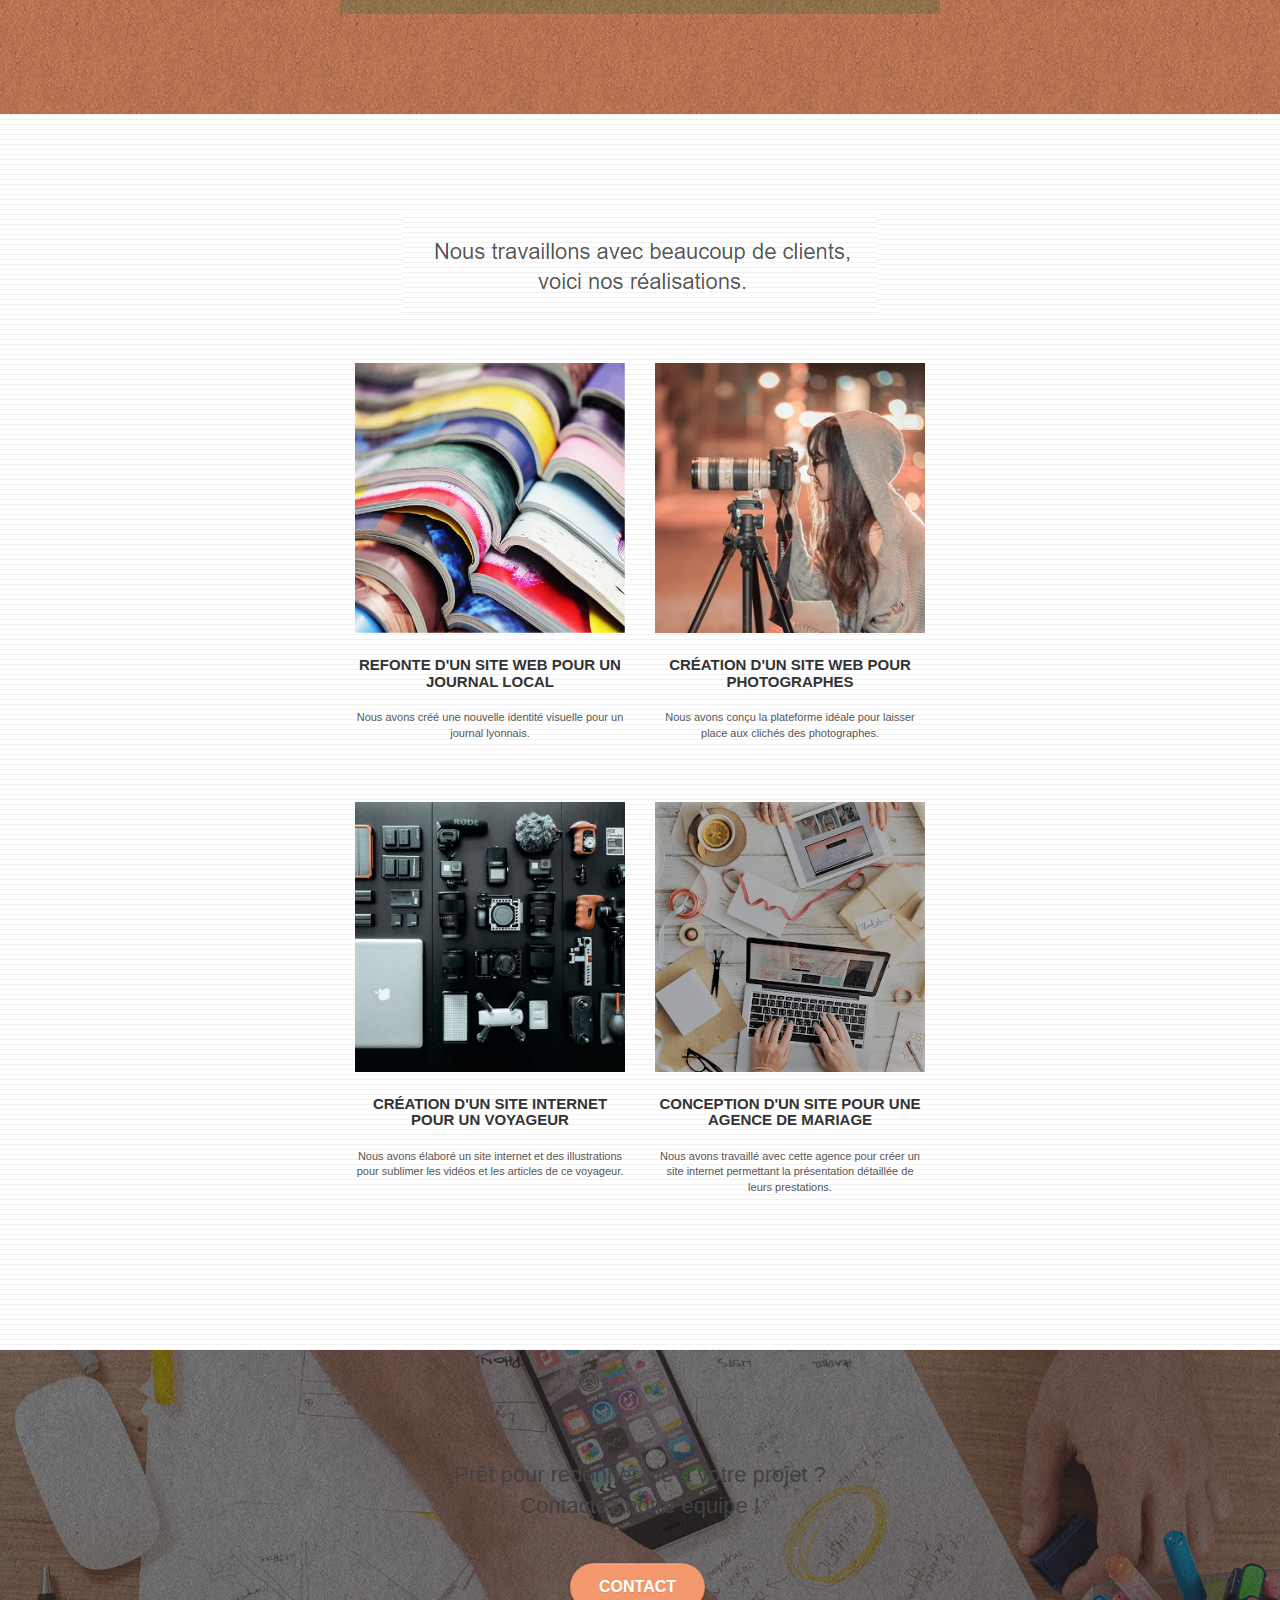
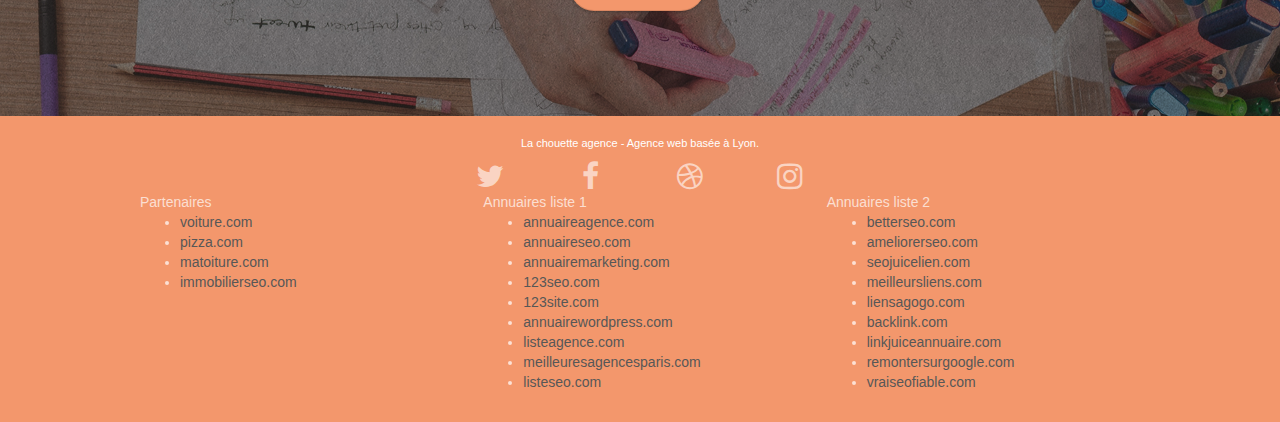
==== commit c0838e87: "Renom img portfolio" ====
--- a/index.html
+++ b/index.html
@@ -259,7 +259,7 @@
                 data-caption="Création d'un site internet pour un voyageur"
                 data-frame="snapshot-lb"
                 ><img
-                  src="img/3.bmp"
+                  src="img/3.png"
                   class="img-responsive portfolio-thumb"
                   alt="paris web design logo agence web meilleure agence, Création d'un site web pour voyageur"
               /></a>
@@ -279,7 +279,7 @@
                 data-caption="Conception d'un site pour une agence de mariage"
                 data-frame="snapshot-lb"
                 ><img
-                  src="img/4.bmp"
+                  src="img/4.png"
                   class="img-responsive portfolio-thumb"
                   alt="paris web design logo agence web meilleure agence, Création d'un site web pour agence de mariage"
               /></a>
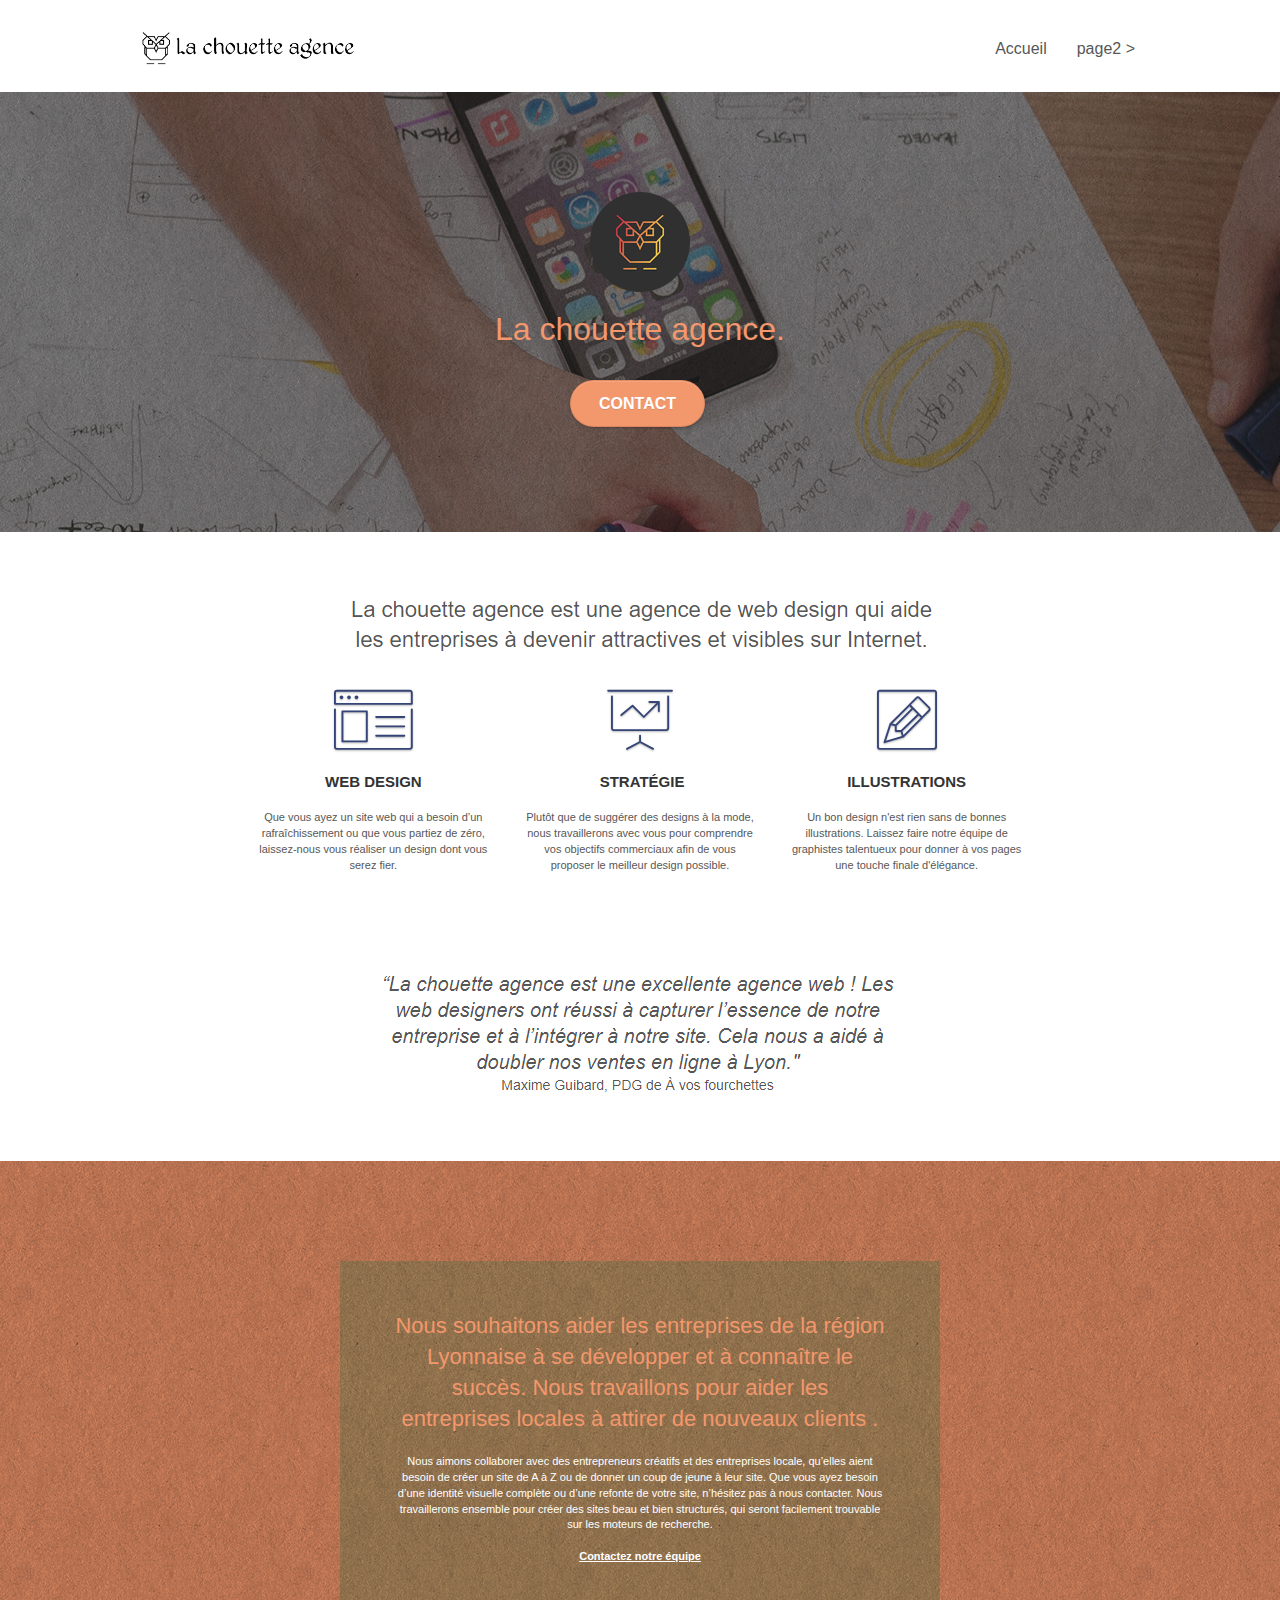
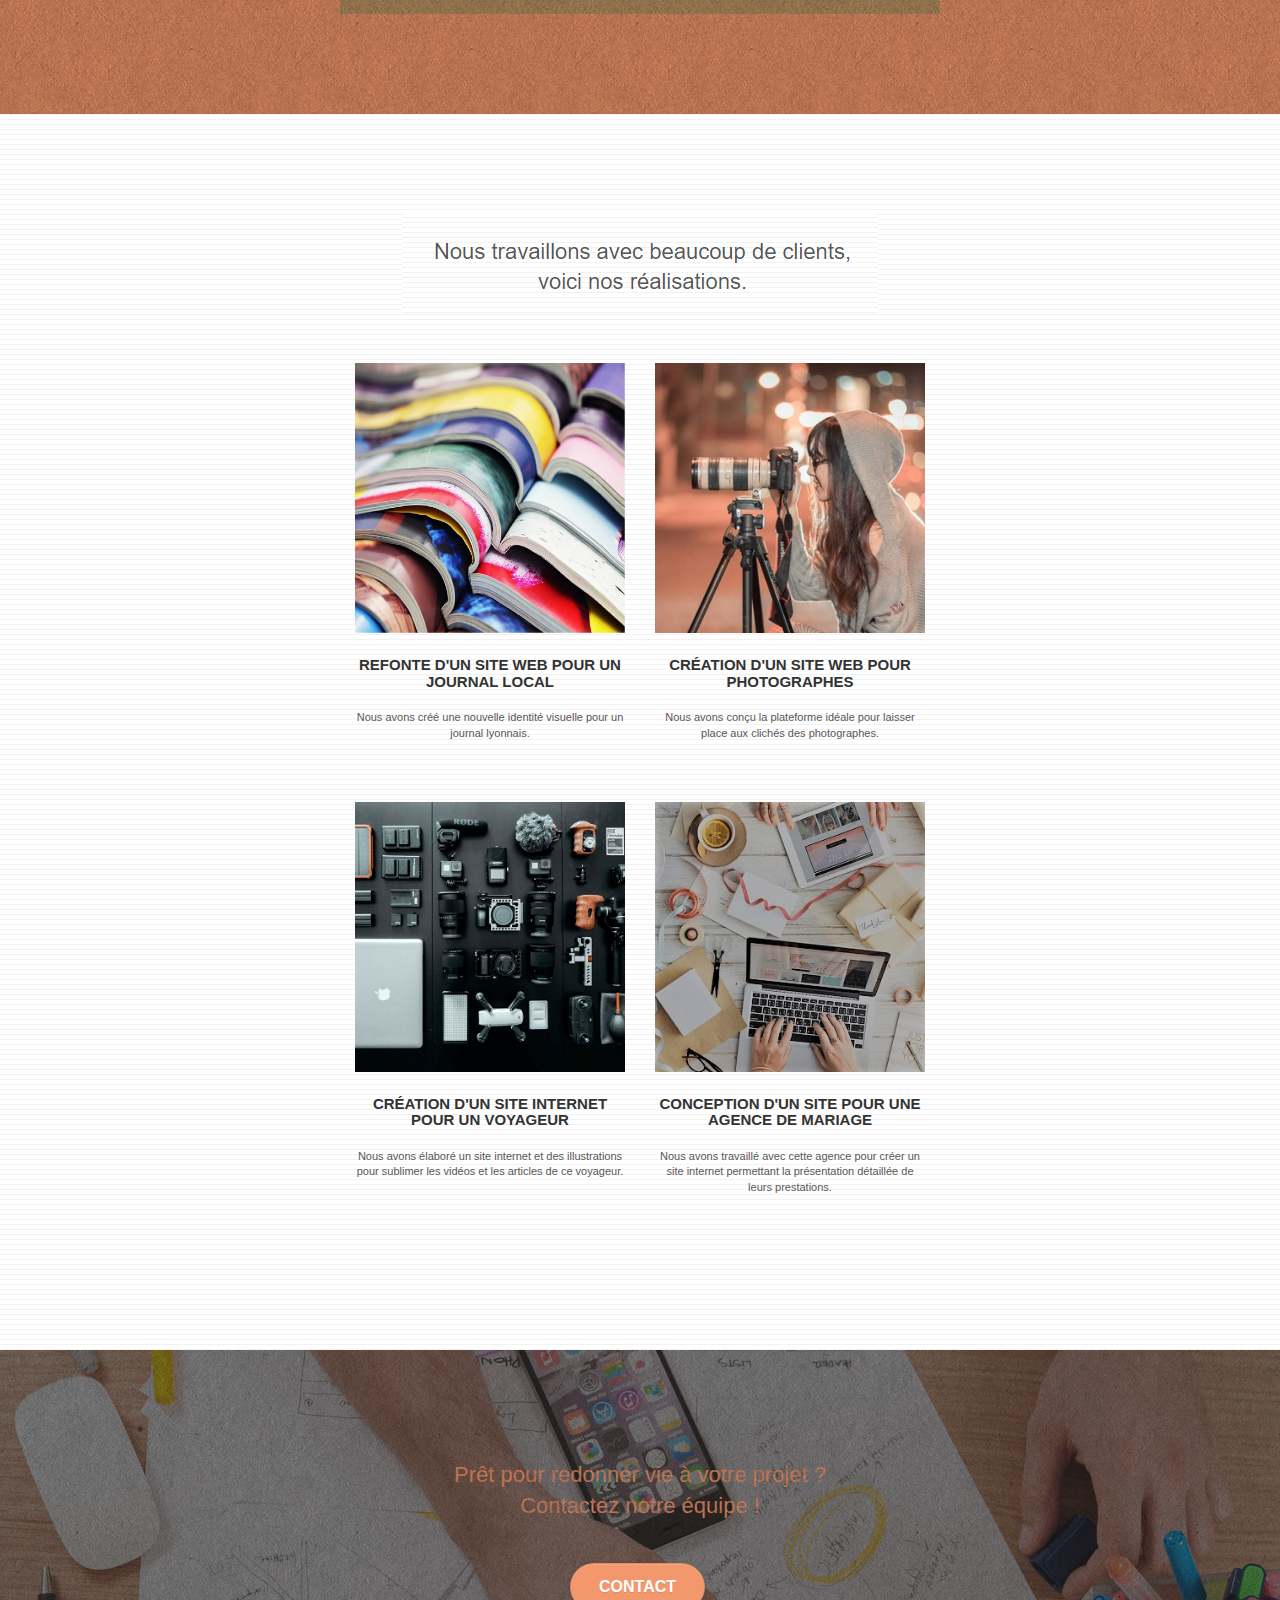
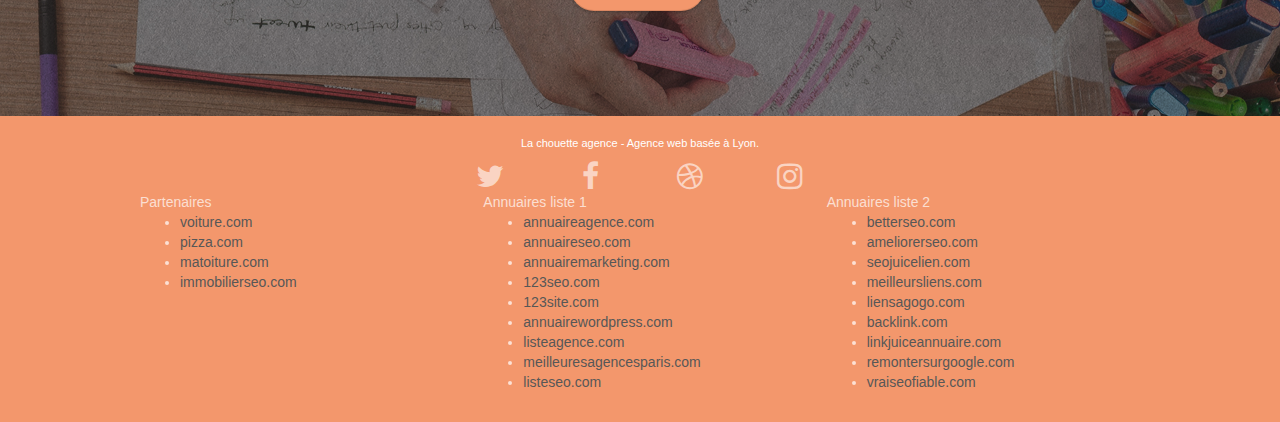
==== commit 51369538: "Ajout meta keywords" ====
--- a/index.html
+++ b/index.html
@@ -2,6 +2,10 @@
 <html lang="fr">
   <head>
     <meta charset="utf-8" />
+    <meta
+      name="keywords"
+      content="seo, google, site web, site internet, agence design paris, agence design, agence design,agence design,agence design,agence design,agence design,agence design,agence design,agence design"
+    />
     <meta name="description" content="" />
     <meta
       name="viewport"
--- a/style.css
+++ b/style.css
@@ -776,6 +776,10 @@
   background-color: #f3976c;
 }
 
+.tc-white {
+  color: #f3976c !important;
+}
+
 .btn-atomic-tangerine {
   background: #f3976c;
   color: #ffffff !important;
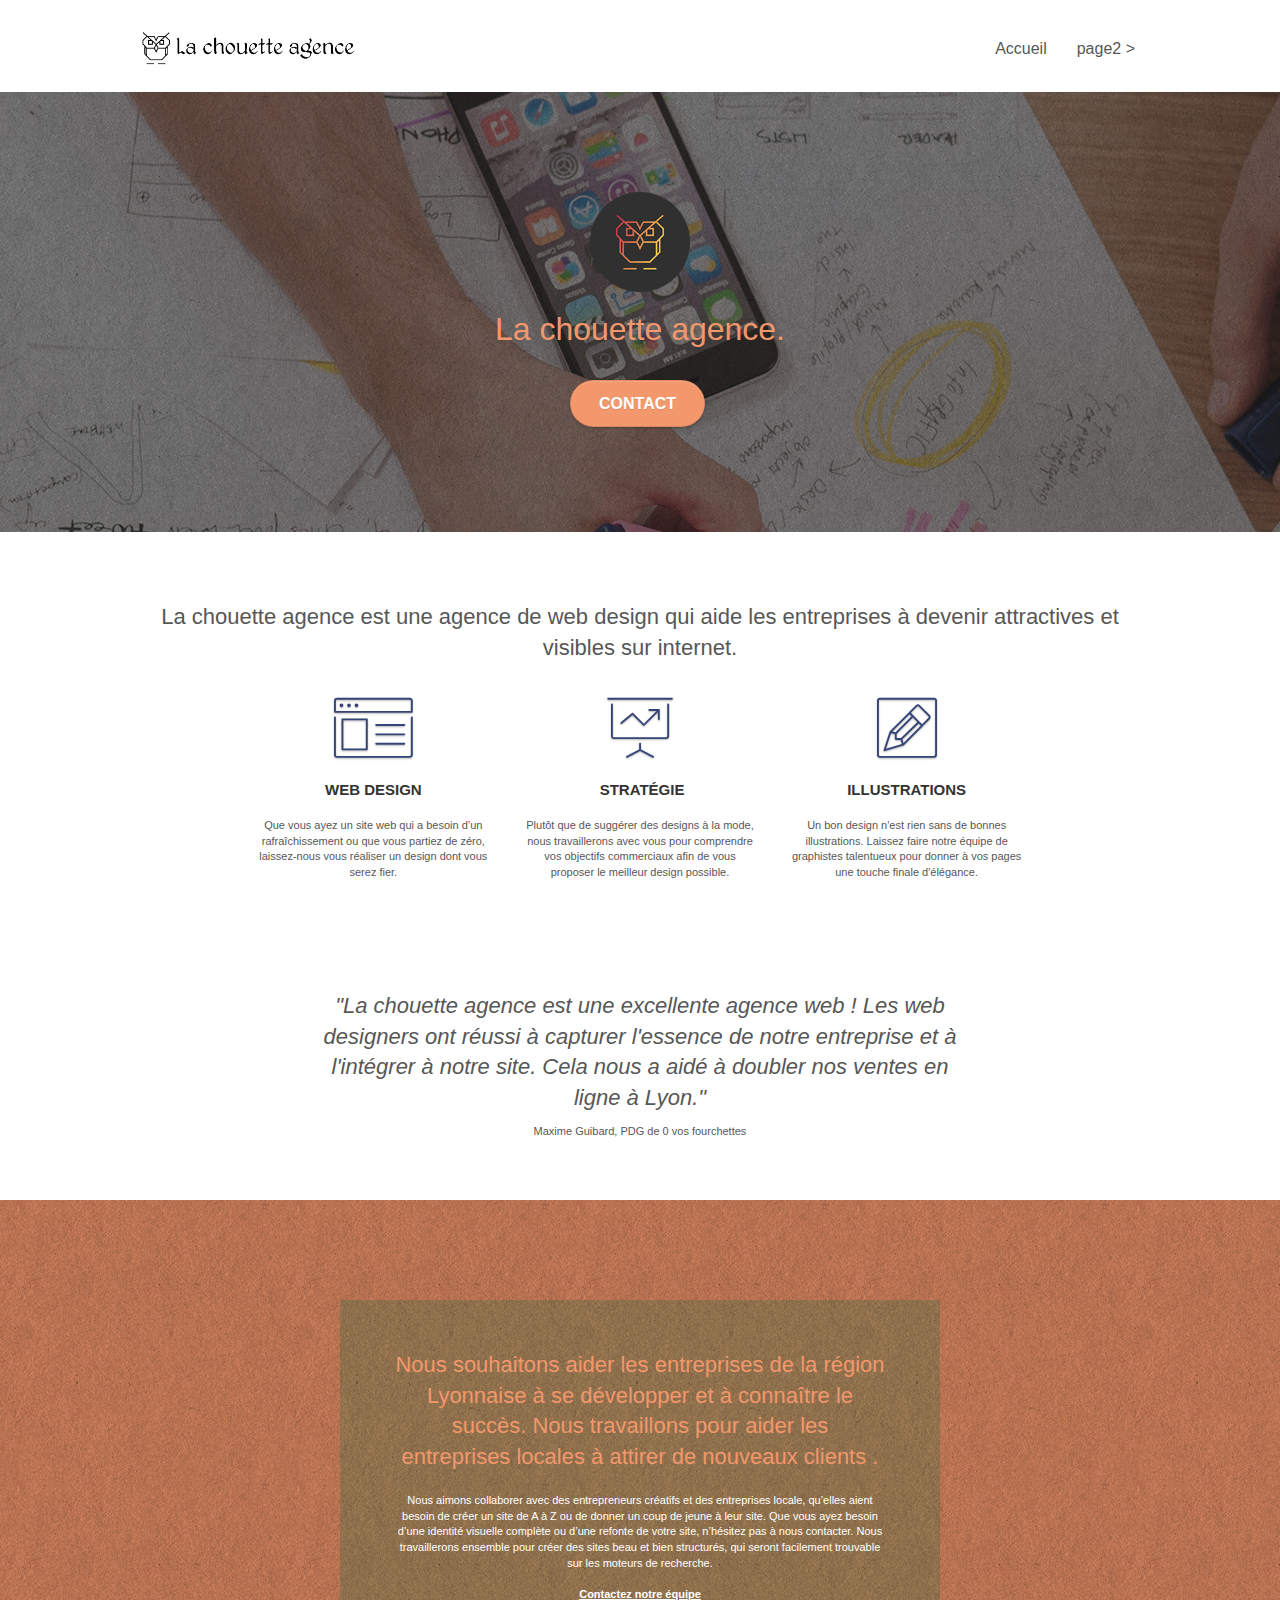
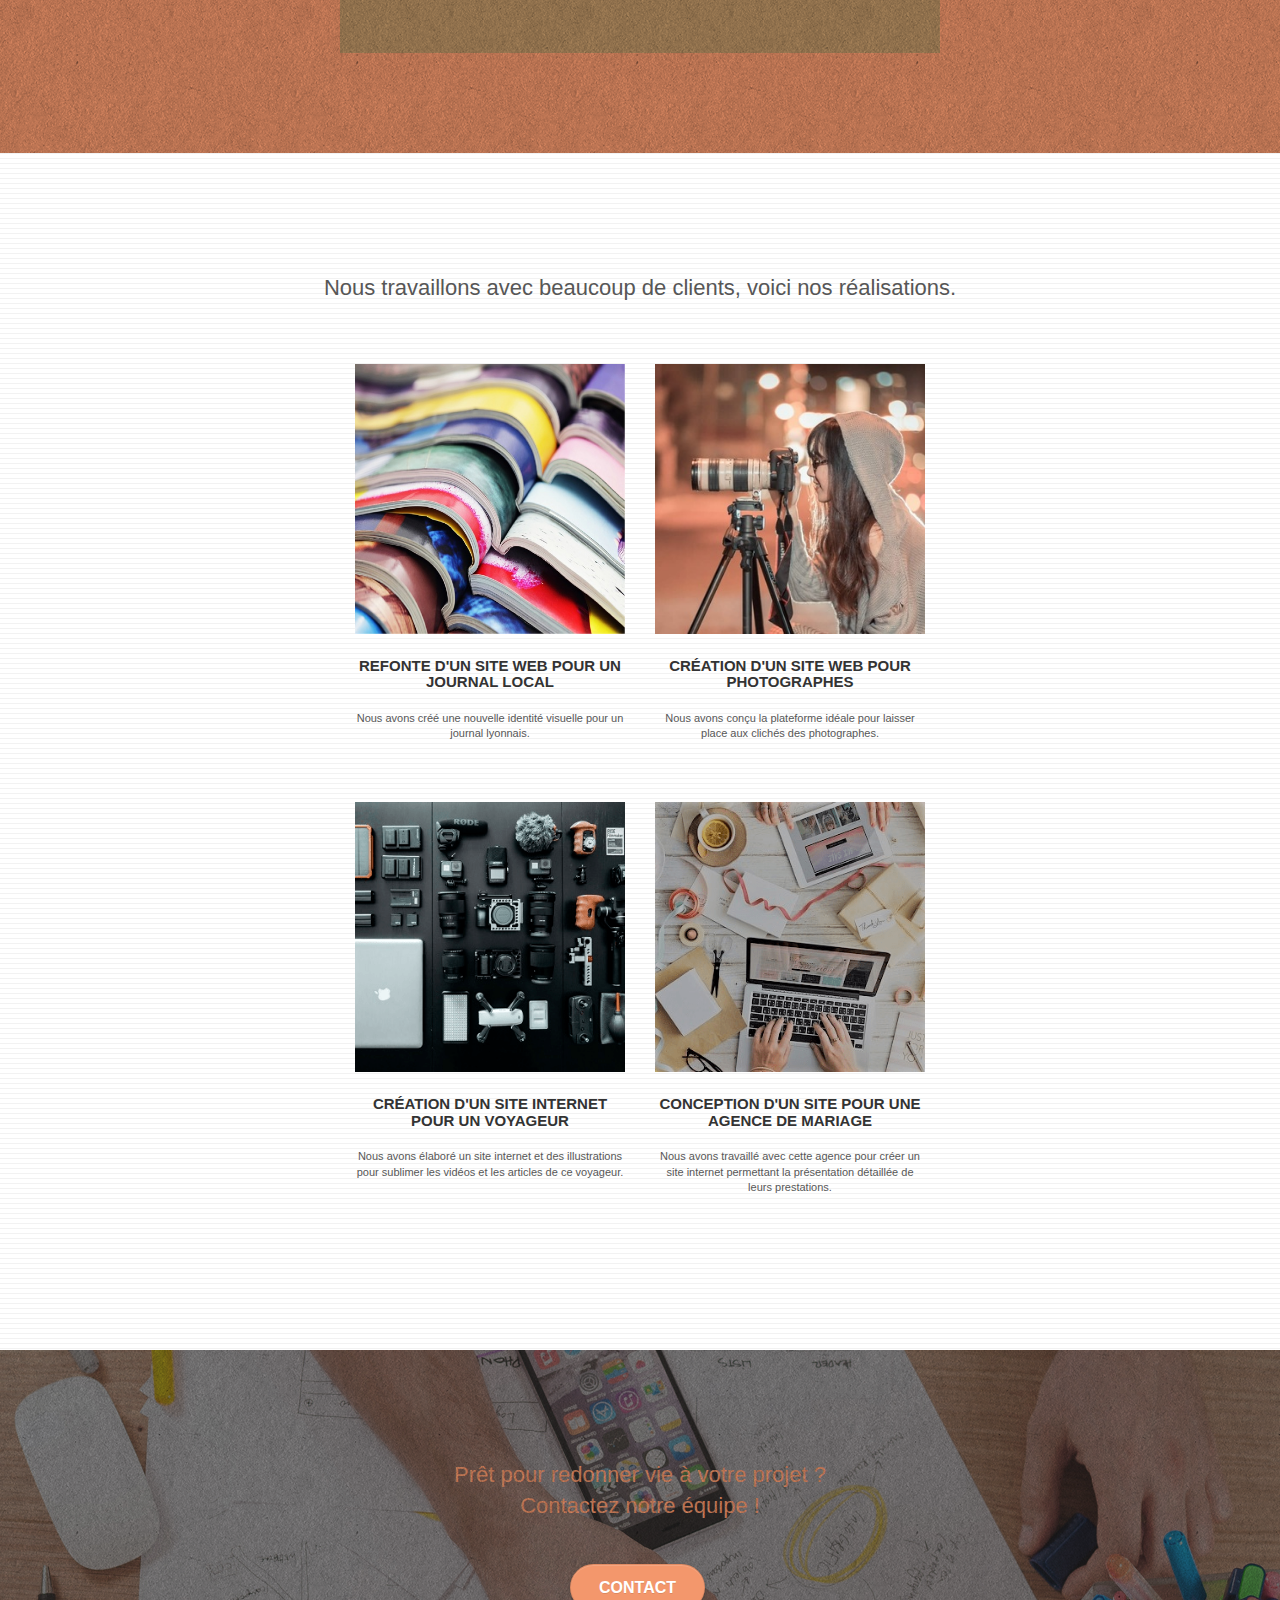
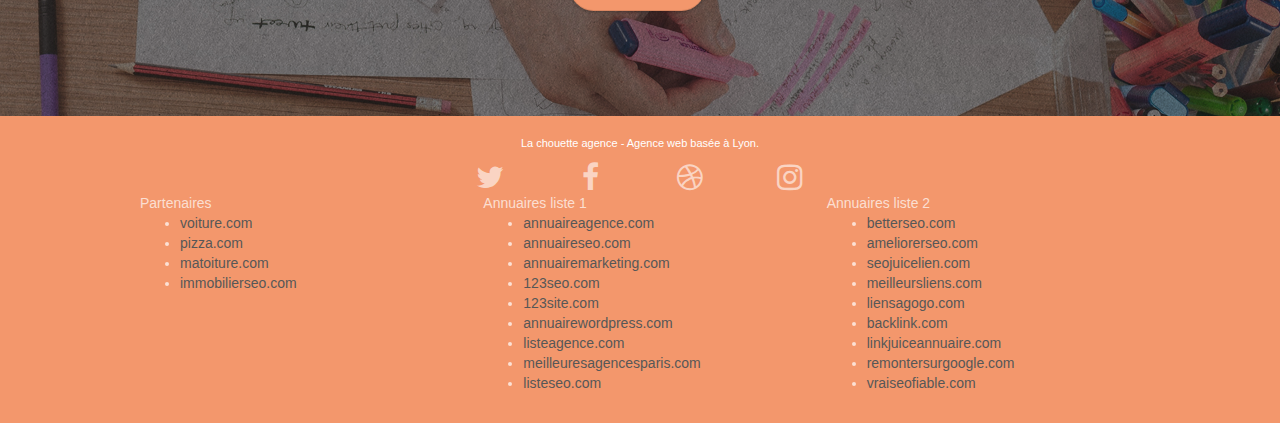
==== commit 1c57bfb9: "Suppr. images textes _ Remplacé par du texte" ====
--- a/index.html
+++ b/index.html
@@ -24,7 +24,7 @@
     <script src="./js/jquery.touchSwipe.js" defer></script>
     <script src="./js/gmaps.js"></script>
 
-    <title>.</title>
+    <title>La chouette agence</title>
 
     <!-- Analytics -->
 
@@ -108,10 +108,10 @@
         <div class="container bloc-md">
           <div class="row">
             <div class="col-sm-12 text-center">
-              <img
-                alt="agence web, agence web paris, web design paris, stratégie web"
-                src="img/title.png"
-              />
+              <h2>
+                La chouette agence est une agence de web design qui aide les
+                entreprises à devenir attractives et visibles sur internet.
+              </h2>
             </div>
           </div>
           <div class="row voffset-lg med-width-whitespace">
@@ -157,10 +157,15 @@
           </div>
           <div class="row voffset-lg voffset">
             <div class="col-xs-12 col-md-8 col-md-offset-2 text-center">
-              <img
-                alt="agence web, agence web paris, web design paris, stratégie web"
-                src="img/citation.png"
-              />
+              <h2>
+                <i
+                  >"La chouette agence est une excellente agence web ! Les web
+                  designers ont réussi à capturer l'essence de notre entreprise
+                  et à l'intégrer à notre site. Cela nous a aidé à doubler nos
+                  ventes en ligne à Lyon."</i
+                >
+              </h2>
+              <p>Maxime Guibard, PDG de 0 vos fourchettes</p>
             </div>
           </div>
         </div>
@@ -206,10 +211,10 @@
         <div class="container bloc-lg">
           <div class="row">
             <div class="col-sm-12 text-center">
-              <img
-                alt="agence web, agence web paris, web design paris, stratégie web"
-                src="img/title2.png"
-              />
+              <h2>
+                Nous travaillons avec beaucoup de clients, voici nos
+                réalisations.
+              </h2>
             </div>
           </div>
           <div class="row tight-width-whitespace portfolio-row">
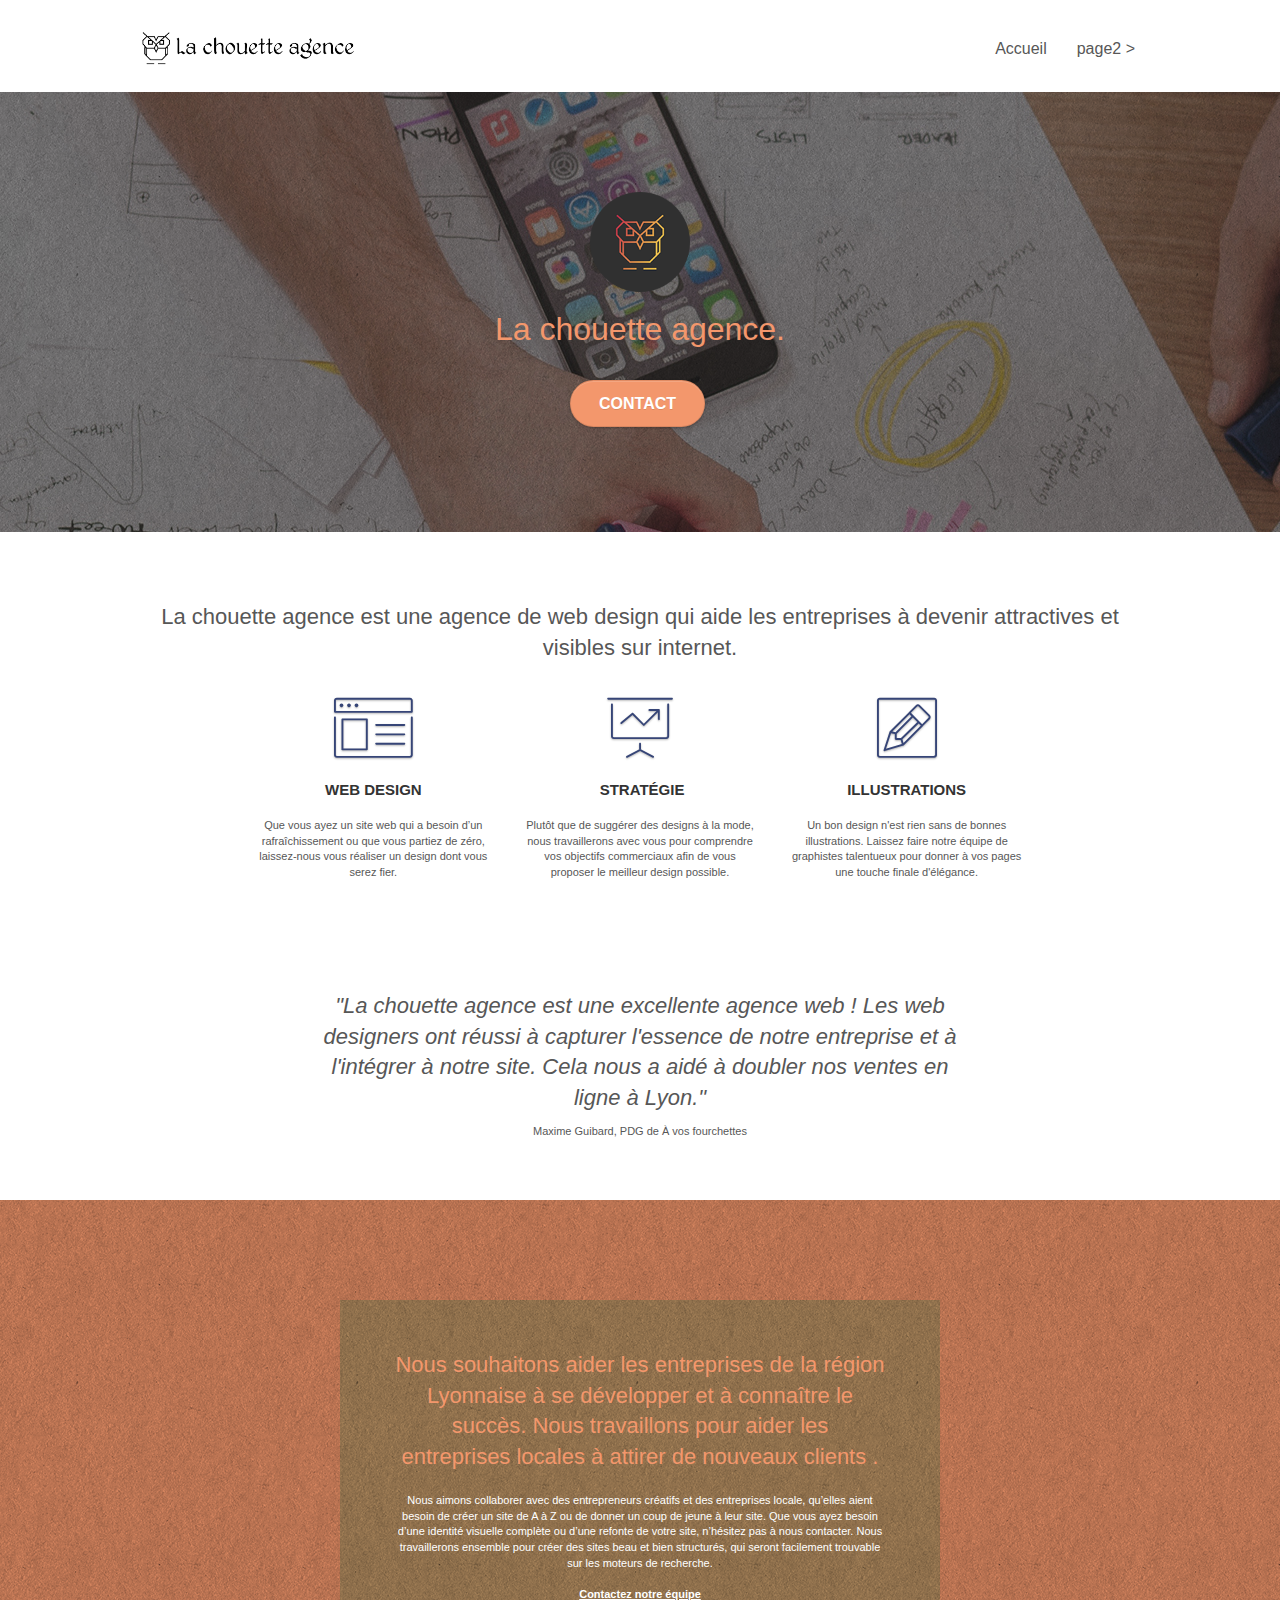
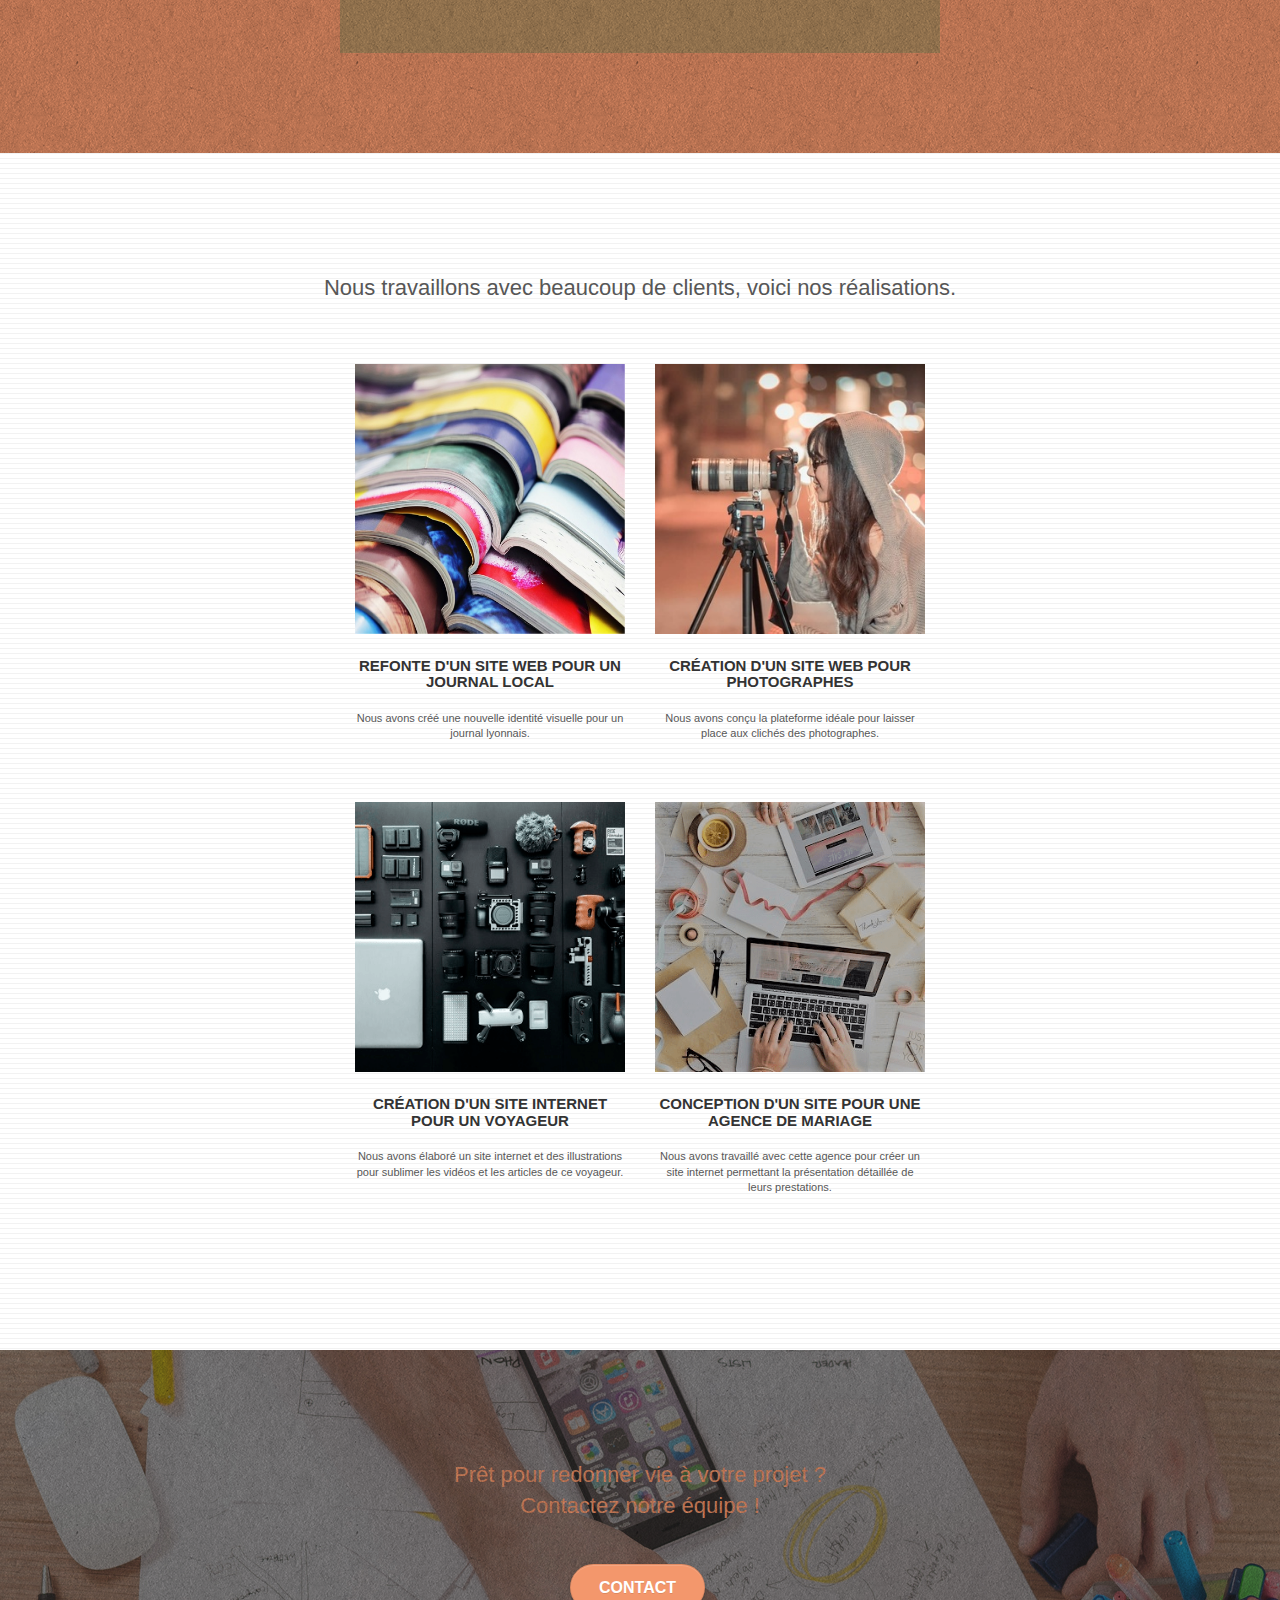
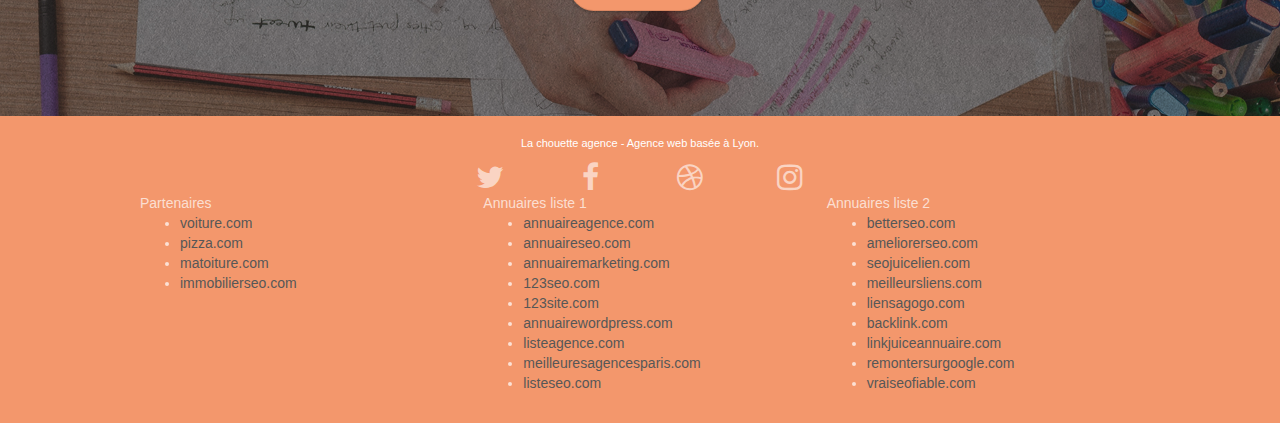
==== commit e62b7305: "Ajust texte" ====
--- a/index.html
+++ b/index.html
@@ -165,7 +165,7 @@
                   ventes en ligne à Lyon."</i
                 >
               </h2>
-              <p>Maxime Guibard, PDG de 0 vos fourchettes</p>
+              <p>Maxime Guibard, PDG de À vos fourchettes</p>
             </div>
           </div>
         </div>
